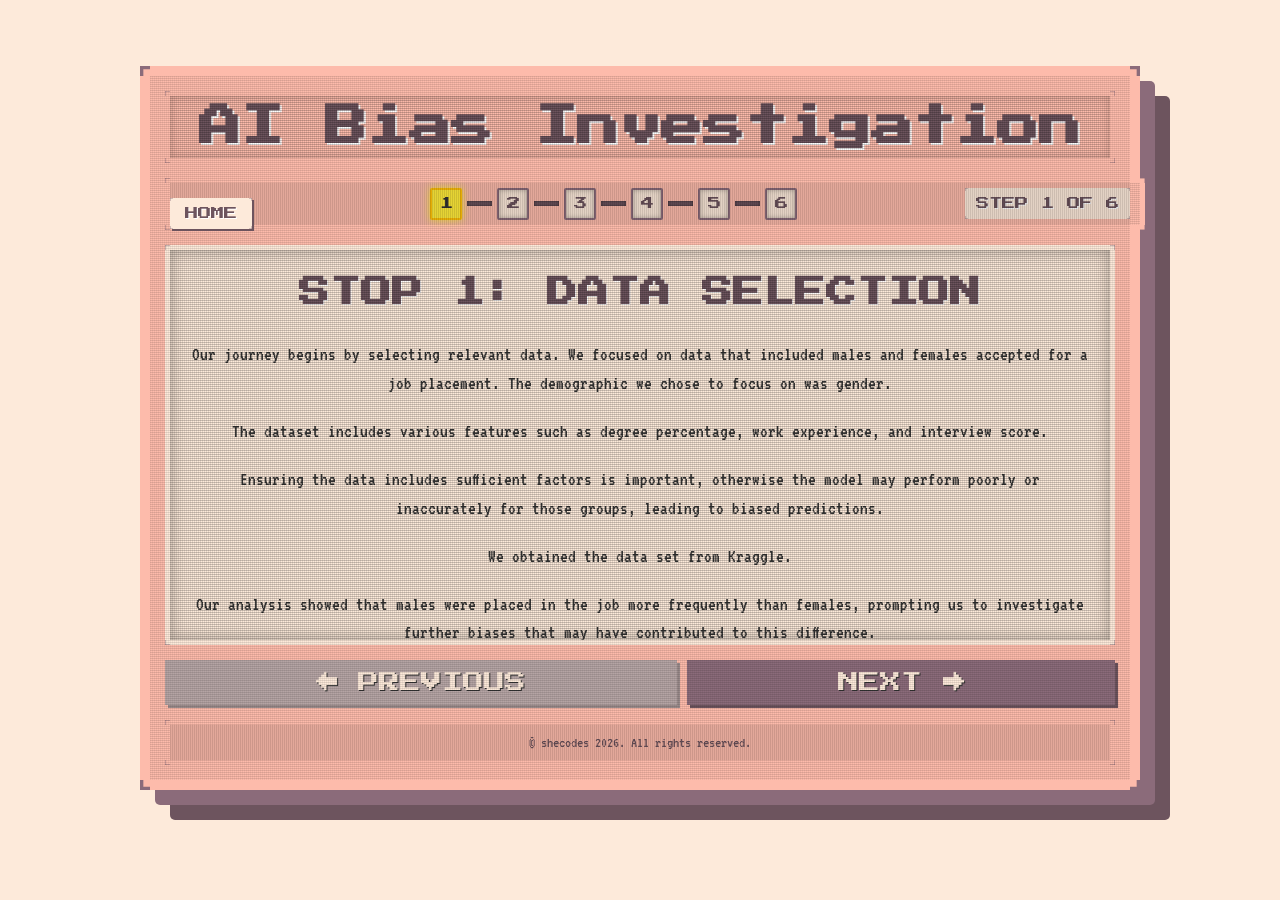
==== process.html @ 1e5889dd "Initial website upload" ====
<!DOCTYPE html>
<html lang="en">
<head>
    <meta charset="UTF-8">
    <meta name="viewport" content="width=device-width, initial-scale=1.0">
    <title>AI Bias Project - Process</title>
    <link rel="stylesheet" href="style.css">
    <link href="https://fonts.googleapis.com/css2?family=Press+Start+2P&family=VT323&display=swap" rel="stylesheet">
</head>
<body>
    <div class="console-wrapper">
        <header class="scanlines">
            <h1>AI Bias Investigation</h1>
        </header>
        <nav class="scanlines process-nav">
            <a href="index.html" class="home-button">HOME</a>
            <div class="road-map">
                <div class="waypoint" data-stop="0">1</div>
                <div class="road-segment"></div>
                <div class="waypoint" data-stop="1">2</div>
                <div class="road-segment"></div>
                <div class="waypoint" data-stop="2">3</div>
                <div class="road-segment"></div>
                <div class="waypoint" data-stop="3">4</div>
                <div class="road-segment"></div>
                <div class="waypoint" data-stop="4">5</div>
                <div class="road-segment"></div>
                <div class="waypoint" data-stop="5">6</div>
            </div>
            <div class="progress-indicator">STEP 1 OF 6</div>
        </nav>
        <main>
            <section id="step0" class="game-screen scanlines">
                <h2>STOP 1: DATA SELECTION</h2>
                <p>Our journey begins by selecting relevant data. We focused on data that included males and females accepted for a job placement. The demographic we chose to focus on was gender.</p>
                <p>The dataset includes various features such as degree percentage, work experience, and interview score.</p>
                <p>Ensuring the data includes sufficient factors is important, otherwise the model may perform poorly or inaccurately for those groups, leading to biased predictions.</p>
                <p>We obtained the data set from Kraggle.</p>
                <p>Our analysis showed that males were placed in the job more frequently than females, prompting us to investigate further biases that may have contributed to this difference.</p>
                <p>Ultimately, this stage highlights how biases can affect the data to create a correlation. Recognizing these inherent biases is the first step towards mitigating them.</p>
                <div style="text-align: center;">
                    <img src="https://image2url.com/r2/default/images/1773180535700-cd772d40-cbbe-4606-915e-4ae33fb19a35.png" alt="Job Placement Disparity Diagram" style="max-width: 100%; height: auto; border: 2px solid #8b6b7a;"/>
                    <p class="caption">Job Placement Disparity</p>
                </div>
            </section>
            <section id="step1" class="game-screen scanlines hidden">
                <h2>STOP 2: INITIAL EXPLORATION</h2>
                <p>Our first analytical step involved plotting simple correlations, specifically looking at `gender` versus `job placement status`. The bar chart, when looking at the ratios, showed a correlation between gender and acceptance.</p>
                <p>We also examined another factor: number of candidates with work experience for each gender, which showed a correlation to the status of their acceptance. The data originally had work experience as 'No' or 'Yes', so we had to change this format into binary values '0' and '1' respectively.</p>
                <p>This phase taught us a critical lesson: simple correlations can be misleading when investigating complex phenomena. Despite the original data showing a correlation between gender and acceptance, more biases are found when investigating.</p>
                <div style="text-align: center;">
                    <img src="https://image2url.com/r2/default/images/1773180627129-3b154ddf-947d-4116-8d60-c02d941f8175.png" alt="Correlations Found Diagram" style="max-width: 100%; height: auto; border: 2px solid #8b6b7a;"/>
                    <p class="caption">Correlations Found</p>
                </div>
            </section>
            <section id="step2" class="game-screen scanlines hidden">
                <h2>STOP 3: BIAS vs. CORRELATION</h2>
                <p>A crucial realization in our journey was that correlation does not equal bias. While data might show correlations between demographic features and outcomes, true AI bias involves systemic unfairness or disparate impact, not just statistical relationships.</p>
                <div class="definition-box">
                    <h3>What is Bias?</h3>
                    <p><strong>Bias in AI</strong> refers to systemic and repeatable errors in a computer system's output that create unfair outcomes, such as favoring one arbitrary group of users over others.</p>
                    <p><strong>Disparate Impact</strong> occurs when a neutral policy or practice, such as an AI model's decision, has a disproportionately adverse impact on a protected group.</p>
                </div>
                <p>AI systems can inadvertently perpetuate or even amplify societal biases present in their training data. This happens when models learn from historical data that reflects existing inequalities, leading to reproduce those same inequalities in their predictions.</p>
                <p>The ethical implications of unchecked AI bias are profound. Biased models can lead to discriminatory practices in areas like hiring, lending, or even criminal justice, causing significant harm to individuals and society. Therefore, identifying and mitigating bias is a moral imperative.</p>
                <p>The objective of this project is to highlight such issues, demonstrating that AI is not inherently neutral but is a product of its data and design. Understanding the difference between correlation and true bias is foundational to building responsible AI.</p>
            </section>
            <section id="step3" class="game-screen scanlines hidden">
                <h2>STOP 4: MODELING - LOGISTIC REGRESSION</h2>
                <p>To quantify potential biases, we built a Logistic Regression model tasked with presenting statistics that would prove a bias or not. When we plugged in the data for gender against acceptance, our first investigated correlation, the Logistic Regression model's predictions did show a disparate impact against females (DIR of 0.6532), suggesting that the model learned patterns.</p>
                <p>A positive coefficient for 'Gender (Male)' suggests males are slightly more likely to be accepted into the job, *all else being equal*, which could indicate a subtle bias. This result immediately raised a red flag, prompting us to investigate whether this was a genuine predictive factor or a sign of algorithmic unfairness.</p>
                <p>The interpretation of this coefficient is crucial: it doesn't necessarily mean males are accepted more, but that the model *learned* to assign a higher probability of acceptance of males based on the training data. This points towards a potential amplification of existing data imbalances.</p>
                <p>This finding suggested a subtle, yet measurable, bias introduced or amplified by the Logistic Regression model. Even seemingly small coefficients can have a cumulative impact on predictions, leading to disparate outcomes across demographic groups.</p>
                <p>Concerns about the model's fairness and predictive validity across groups were solidified. The direct influence of gender, as revealed by the coefficient, underscored the importance of rigorous bias detection and mitigation strategies in model development.</p>
                <div style="text-align: center;">
                    <img src="https://image2url.com/r2/default/images/1773180652697-af5aa318-c8fd-4cce-ae8b-a00ae943bccc.png" alt="Bias Detected Diagram" style="max-width: 100%; height: auto; border: 2px solid #8b6b7a;"/>
                    <p class="caption">Bias Detected</p>
                </div>
            </section>
            <section id="step4" class="game-screen scanlines hidden">
                <h2>STOP 5: MODELING - RANDOM FOREST</h2>
                <p>Following the Logistic Regression, we trained a more complex Random Forest model. Random Forests are ensemble learning methods capable of capturing non-linear relationships and interactions between features, potentially offering different insights into bias.</p>
                <p>Feature importance analysis for the Random Forest model revealed no significant correlation, despite the Logistic Regression model suggesting otherwise.</p>
                <p>Crucially, this difference may arise because Random Forest models capture complex interactions between variables, whereas Logistic Regression evaluates more direct linear relationships between predictors and the outcome.</p>
                <p>This scenario demonstrated how decision trees, the building blocks of a Random Forest, tend to ignore subtle demographic cues within the data. These cues, when consistently present, can lead the model to create branches and decision paths that differentiate outcomes based on gender. Here, it did not do that.</p>
                <p>The challenge of building truly fair and unbiased complex models was underscored. Even with algorithms designed for high accuracy, vigilance is required to ensure that accuracy isn't achieved at the expense of fairness, especially concerning sensitive attributes like gender.</p>
                <div class="visualization-placeholder">
                    <pre class="pixel-art">
  (Node)
  /    \
 (Gender?) (Other Features)
  /  \\
(Pass) (Fail)
                    </pre>
                    <p class="caption">Simplified Decision Tree Node</p>
                </div>
            </section>
            <section id="step5" class="game-screen scanlines hidden">
                <h2>STOP 6: THE VERDICT</h2>
                <h3>AI BIAS DETECTED!</h3>
                <div class="final-comparison">
                    <h3>Summary of Findings:</h3>
                    <ul>
                        <li>Disparate Impact Ratio (DIR) for passing: Original Data: 0.8779, Logistic Regression Prediction: 0.6532, Random Forest Prediction: 0.8542.</li>
                        <li>The Logistic Regression model significantly *amplified* the disparity in pass rates between genders, indicating a severe bias.</li>
                        <li>Random Forest, while better than Logistic Regression, still showed gender as a key determinant.</li>
                        <li>This suggests a combination of <strong>representational bias</strong> in the training data and <strong>model amplification</strong> of that bias.</li>
                    </ul>
                    <p class="note"><strong>Conclusion:</strong> Our AI model, when left unchecked, exhibited bias against certain gender groups in predicting academic success.</p>
                </div>
            </section>
        </main>
        <div class="nav-controls scanlines">
            <button id="prev-step" class="pixel-button arrow-button">← PREVIOUS</button>
            <button id="next-step" class="pixel-button arrow-button">NEXT →</button>
        </div>
        <footer class="scanlines">
            <p>&copy; shecodes 2026. All rights reserved.</p>
</footer>
    </div>
    <script src="process.js"></script>
</body>
</html>
---- style.css ----
/* Global Styles */
body {
    margin: 0;
    display: flex;
    justify-content: center;
    align-items: center;
    min-height: 80vh; /* Reduced vertical height */
    background-color: #fdeada; /* Pale pink background */
    font-family: 'VT323', monospace; /* Default pixelated font */
    color: #333;
    font-size: 1.2em;
    overflow: hidden; /* Hide scrollbars to maintain clean retro look */
}

/* Retro Console Wrapper */
.console-wrapper {
    position: relative;
    width: 95%; /* Increased width */
    max-width: 1200px; /* Increased max-width for horizontal space */
    background-color: #fdbbab; /* Darker pink for console body */
    border: 10px solid #8b6b7a; /* Darker pixel border */
    border-image: url('data:image/svg+xml;utf8,<svg xmlns="http://www.w3.org/2000/svg" width="24" height="24" viewBox="0 0 24 24" fill="none" stroke="%238b6b7a"><path d="M0 0h24v24H0z" stroke-width="2" vector-effect="non-scaling-stroke" fill="transparent" /><path d="M2 2h20v20H2z" stroke-width="4" vector-effect="non-scaling-stroke" fill="transparent" /></svg>') 12 repeat;
    box-shadow: 15px 15px 0px 0px #8b6b7a, /* Shadow for depth */
                30px 30px 0px 0px #6d545e;
    padding: 10px; /* Reduced padding */
    box-sizing: border-box;
    display: flex;
    flex-direction: column;
    gap: 10px; /* Reduced gap */
    border-radius: 5px; /* Subtle roundness */
}

/* Scanline Effect */
.scanlines::before {
    content: '';
    position: absolute;
    top: 0;
    left: 0;
    width: 100%;
    height: 100%;
    background: linear-gradient(rgba(0, 0, 0, 0.1) 50%, transparent 50%),
                linear-gradient(90deg, rgba(0, 0, 0, 0.05) 50%, transparent 50%);
    background-size: 100% 2px, 2px 100%;
    pointer-events: none;
    z-index: 100; /* Ensure scanlines are on top */
}

/* Header */
header {
    position: relative;
    background-color: #fdbbab; /* Darker pink */
    padding: 10px 15px; /* Reduced padding */
    text-align: center;
    border: 5px solid #8b6b7a;
    border-image: url('data:image/svg+xml;utf8,<svg xmlns="http://www.w3.org/2000/svg" width="12" height="12" viewBox="0 0 12 12" fill="none" stroke="%238b6b7a"><path d="M0 0h12v12H0z" stroke-width="1" vector-effect="non-scaling-stroke" fill="transparent" /></svg>') 6 repeat;
    box-shadow: inset 0px 0px 10px rgba(0,0,0,0.2);
}

header h1 {
    font-family: 'Press Start 2P', cursive; /* Header pixelated font */
    color: #6d545e;
    margin: 0;
    text-shadow: 2px 2px 0 #fff;
    font-size: 2.2em; /* Slightly smaller font */
}

/* Navigation */
nav {
    position: relative;
    background-color: #fdbbab;
    padding: 8px 15px; /* Reduced padding */
    text-align: center;
    display: flex;
    justify-content: center;
    gap: 15px; /* Reduced gap */
    border: 5px solid #8b6b7a;
    border-image: url('data:image/svg+xml;utf8,<svg xmlns="http://www.w3.org/2000/svg" width="12" height="12" viewBox="0 0 12 12" fill="none" stroke="%238b6b7a"><path d="M0 0h12v12H0z" stroke-width="1" vector-effect="non-scaling-stroke" fill="transparent" /></svg>') 6 repeat;
}

.nav-button {
    font-family: 'Press Start 2P', cursive;
    color: #6d545e;
    text-decoration: none;
    padding: 6px 12px; /* Reduced padding */
    background-color: #fdeada;
    border: 3px solid #8b6b7a;
    border-image: url('data:image/svg+xml;utf8,<svg xmlns="http://www.w3.org/2000/svg" width="8" height="8" viewBox="0 0 8 8" fill="none" stroke="%238b6b7a"><path d="M0 0h8v8H0z" stroke-width="1" vector-effect="non-scaling-stroke" fill="transparent" /></svg>') 4 repeat;
    transition: all 0.1s ease-in-out;
    text-shadow: 1px 1px 0 #fff;
    font-size: 0.9em; /* Slightly smaller font */
    cursor: pointer;
}

.nav-button:hover, .nav-button.active {
    background-color: #8b6b7a;
    color: #fdeada;
    text-shadow: 1px 1px 0 #333;
    transform: translateY(-2px);
    box-shadow: 2px 2px 0 #333;
}

/* Main Content Sections */
main {
    flex-grow: 1;
    position: relative;
}

.game-screen {
    position: relative;
    background-color: #fdeada;
    padding: 20px; /* Reduced padding */
    border: 5px solid #8b6b7a;
    border-image: url('data:image/svg+xml;utf8,<svg xmlns="http://www.w3.org/2000/svg" width="12" height="12" viewBox="0 0 12 12" fill="none" stroke="%238b6b7a"><path d="M0 0h12v12H0z" stroke-width="1" vector-effect="non-scaling-stroke" fill="transparent" /></svg>') 6 repeat;
    box-shadow: inset 0px 0px 15px rgba(0,0,0,0.3);
    text-align: center;
    line-height: 1.5;
}

.game-screen h2 {
    font-family: 'Press Start 2P', cursive;
    color: #6d545e;
    font-size: 1.6em; /* Slightly smaller font */
    margin-top: 0;
    text-shadow: 1px 1px 0 #fff;
}

.game-screen p {
    color: #333;
    margin-bottom: 0.8em; /* Reduced margin */
}

.hidden {
    display: none;
}

/* Pixel Button */
.pixel-button {
    font-family: 'Press Start 2P', cursive;
    font-size: 1em; /* Slightly smaller font */
    color: #fdeada;
    background-color: #8b6b7a;
    border: none;
    padding: 10px 20px; /* Reduced padding */
    cursor: pointer;
    box-shadow: 3px 3px 0 #6d545e;
    transition: all 0.1s ease-in-out;
    text-shadow: 1px 1px 0 #333;
}

.pixel-button:hover {
    background-color: #6d545e;
    box-shadow: 1px 1px 0 #333;
    transform: translate(2px, 2px);
}

/* Footer */
footer {
    position: relative;
    background-color: #fdbbab;
    padding: 10px 15px; /* Reduced padding */
    text-align: center;
    font-size: 0.8em; /* Slightly smaller font */
    color: #6d545e;
    border: 5px solid #8b6b7a;
    border-image: url('data:image/svg+xml;utf8,<svg xmlns="http://www.w3.org/2000/svg" width="12" height="12" viewBox="0 0 12 12" fill="none" stroke="%238b6b7a"><path d="M0 0h12v12H0z" stroke-width="1" vector-effect="non-scaling-stroke" fill="transparent" /></svg>') 6 repeat;
}

footer p {
    margin: 0;
}

/* Responsive adjustments */
@media (max-width: 768px) {
    .console-wrapper {
        width: 95%;
        padding: 10px;
        gap: 10px;
        box-shadow: 10px 10px 0px 0px #8b6b7a,
                    20px 20px 0px 0px #6d545e;
    }

    header h1 {
        font-size: 1.8em;
    }

    nav {
        flex-direction: column;
        gap: 10px;
    }

    .nav-button {
        font-size: 0.9em;
        padding: 6px 10px;
    }

    .game-screen {
        padding: 20px;
    }

    .game-screen h2 {
        font-size: 1.5em;
    }

    .pixel-button {
        font-size: 0.9em;
        padding: 10px 20px;
    }
}

@media (max-width: 480px) {
    header h1 {
        font-size: 1.5em;
    }
    .console-wrapper {
        border: 5px solid #8b6b7a;
        box-shadow: 5px 5px 0px 0px #8b6b7a,
                    10px 10px 0px 0px #6d545e;
    }
    footer p {
        font-size: 0.8em;
    }
}

/* process.html specific styles */
.process-nav {
    flex-direction: row; /* Changed to row for horizontal layout */
    justify-content: space-around; /* Distribute items horizontally */
    gap: 10px; /* Adjusted gap */
    padding: 8px 0; /* Reduced padding */
}

.road-map {
    display: flex;
    justify-content: center;
    align-items: center;
    gap: 3px; /* Reduced space between road segments and waypoints */
    padding: 5px 0;
    background-color: #fdbbab;
    border: 3px solid #8b6b7a;
    border-image: url('data:image/svg+xml;utf8,<svg xmlns="http://www.w3.org/2000/svg" width="8" height="8" viewBox="0 0 8 8" fill="none" stroke="%238b6b7a"><path d="M0 0h8v8H0z" stroke-width="1" vector-effect="non-scaling-stroke" fill="transparent" /></svg>') 4 repeat;
}

.road-segment {
    width: 20px; /* Reduced width */
    height: 4px; /* Reduced height */
    background-color: #6d545e; /* Darker pixel road color */
    box-shadow: inset 0 0 2px rgba(0,0,0,0.5);
}

.waypoint {
    width: 25px; /* Adjusted size */
    height: 25px; /* Adjusted size */
    background-color: #fdeada; /* Dim waypoint color */
    border: 2px solid #8b6b7a;
    border-radius: 2px;
    display: flex;
    justify-content: center;
    align-items: center;
    font-family: 'Press Start 2P', cursive;
    color: #6d545e;
    font-size: 0.7em; /* Adjusted font size */
    cursor: pointer;
    box-shadow: inset 0 0 4px rgba(0,0,0,0.3);
    transition: all 0.2s ease-in-out;
}

.waypoint.active {
    background-color: #ffeb3b; /* Bright, active waypoint color */
    border-color: #ffc107;
    box-shadow: 0 0 6px #ffeb3b, inset 0 0 6px #ffeb3b;
    color: #333;
}

.progress-indicator {
    font-family: 'Press Start 2P', cursive;
    color: #6d545e;
    font-size: 0.9em; /* Adjusted font size */
    text-shadow: 1px 1px 0 #fff;
    padding: 4px 8px; /* Reduced padding */
    background-color: #fdeada;
    border: 3px solid #8b6b7a;
    border-image: url('data:image/svg+xml;utf8,<svg xmlns="http://www.w3.org/2000/svg" width="8" height="8" viewBox="0 0 8 8" fill="none" stroke="%238b6b7a"><path d="M0 0h8v8H0z" stroke-width="1" vector-effect="non-scaling-stroke" fill="transparent" /></svg>') 4 repeat;
}

.nav-controls {
    display: flex;
    justify-content: space-between;
    gap: 8px; /* Reduced gap */
}

.arrow-button {
    flex-grow: 1;
    font-size: 1.1em; /* Adjusted font size */
    padding: 12px 20px; /* Reduced padding */
}

.arrow-button:disabled {
    background-color: #b5a4a4;
    color: #fdeada;
    box-shadow: 3px 3px 0 #9b8b8b;
    cursor: not-allowed;
    transform: none;
}

.pixel-icon {
    font-size: 0.8em; /* Adjusted font size */
    margin-right: 4px; /* Reduced margin */
}

.pixel-art-container {
    background-color: #e0e0e0;
    padding: 8px;
    margin: 10px auto;
    border: 2px dashed #8b6b7a;
    max-width: fit-content;
}

.pixel-art {
    font-family: 'VT323', monospace;
    font-size: 1.1em; /* Adjusted font size */
    line-height: 1;
    color: #333;
    margin: 0;
    padding: 0;
    white-space: pre;
}

.caption {
    font-size: 0.8em; /* Adjusted font size */
    color: #6d545e;
    margin-top: 4px;
}

.definition-box, .data-table, .visualization-placeholder, .final-comparison {
    background-color: #fdbbab;
    border: 3px solid #8b6b7a;
    padding: 12px; /* Reduced padding */
    margin: 15px auto;
    max-width: 85%; /* Increased max-width */
    box-shadow: inset 0px 0px 8px rgba(0,0,0,0.2);
}

.definition-box p, .final-comparison p, .final-comparison li {
    text-align: left;
    margin-bottom: 0.4em; /* Reduced margin */
}

.definition-box strong {
    color: #6d545e;
}

.data-table table {
    width: 100%;
    border-collapse: collapse;
    margin-top: 8px;
}

.data-table th, .data-table td {
    border: 1px solid #8b6b7a;
    padding: 6px; /* Reduced padding */
    text-align: center;
    font-family: 'VT323', monospace;
    color: #333;
}

.data-table th {
    background-color: #fdeada;
    color: #6d545e;
    font-family: 'Press Start 2P', cursive;
}

.note {
    font-size: 0.8em; /* Adjusted font size */
    color: #a00;
    font-weight: bold;
    margin-top: 12px;
}

.final-comparison h3 {
    font-family: 'Press Start 2P', cursive;
    color: #6d545e;
    font-size: 1.1em; /* Adjusted font size */
    margin-top: 0;
    text-shadow: 1px 1px 0 #fff;
}

.final-comparison ul {
    list-style-type: none;
    padding: 0;
    text-align: left;
    max-width: 80%; /* Increased max-width */
    margin: 8px auto;
}

.final-comparison li::before {
    content: '▶ ';
    color: #6d545e;
    font-family: 'VT323', monospace;
}

/* Responsive adjustments for process.html */
@media (max-width: 768px) {
    .road-map {
        flex-wrap: wrap;
        gap: 2px;
    }
    .road-segment {
        width: 15px;
    }
    .waypoint {
        width: 20px;
        height: 20px;
        font-size: 0.6em;
    }
    .arrow-button {
        font-size: 0.9em;
        padding: 8px 12px;
    }
    .definition-box, .data-table, .visualization-placeholder, .final-comparison {
        max-width: 95%;
        padding: 8px;
    }
    .final-comparison ul {
        max-width: 95%;
    }
}

/* process.html specific styles */
.process-nav {
    flex-direction: column; /* Stack roadmap and progress vertically */
    gap: 15px;
}

.road-map {
    display: flex;
    justify-content: center;
    align-items: center;
    gap: 5px; /* Space between road segments and waypoints */
    padding: 10px 0;
    background-color: #fdbbab;
    border: 3px solid #8b6b7a;
    border-image: url('data:image/svg+xml;utf8,<svg xmlns="http://www.w3.org/2000/svg" width="8" height="8" viewBox="0 0 8 8" fill="none" stroke="%238b6b7a"><path d="M0 0h8v8H0z" stroke-width="1" vector-effect="non-scaling-stroke" fill="transparent" /></svg>') 4 repeat;
}

.road-segment {
    width: 30px;
    height: 6px;
    background-color: #6d545e; /* Darker pixel road color */
    box-shadow: inset 0 0 3px rgba(0,0,0,0.5);
}

.waypoint {
    width: 30px; /* Made slightly wider */
    height: 30px; /* Made slightly taller */
    background-color: #fdeada; /* Dim waypoint color */
    border: 2px solid #8b6b7a;
    border-radius: 2px; /* Changed from 50% to 2px for square/rectangular look */
    display: flex;
    justify-content: center;
    align-items: center;
    font-family: 'Press Start 2P', cursive;
    color: #6d545e;
    font-size: 0.8em;
    cursor: pointer;
    box-shadow: inset 0 0 5px rgba(0,0,0,0.3);
    transition: all 0.2s ease-in-out;
}

.waypoint.active {
    background-color: #ffeb3b; /* Bright, active waypoint color */
    border-color: #ffc107;
    box-shadow: 0 0 8px #ffeb3b, inset 0 0 8px #ffeb3b;
    color: #333;
}

.progress-indicator {
    font-family: 'Press Start 2P', cursive;
    color: #6d545e;
    font-size: 1em;
    text-shadow: 1px 1px 0 #fff;
    padding: 5px 10px;
    background-color: #fdeada;
    border: 3px solid #8b6b7a;
    border-image: url('data:image/svg+xml;utf8,<svg xmlns="http://www.w3.org/2000/svg" width="8" height="8" viewBox="0 0 8 8" fill="none" stroke="%238b6b7a"><path d="M0 0h8v8H0z" stroke-width="1" vector-effect="non-scaling-stroke" fill="transparent" /></svg>') 4 repeat;
}

.nav-controls {
    display: flex;
    justify-content: space-between;
    gap: 10px;
}

.arrow-button {
    flex-grow: 1; /* Make buttons fill space */
    font-size: 1.2em; /* Larger arrows */
    padding: 15px 25px;
}

.arrow-button:disabled {
    background-color: #b5a4a4; /* Greyed out for disabled */
    color: #fdeada;
    box-shadow: 3px 3px 0 #9b8b8b;
    cursor: not-allowed;
    transform: none;
}

.pixel-icon {
    font-size: 0.9em; /* Adjust size for icons */
    margin-right: 5px;
}

.pixel-art-container {
    background-color: #e0e0e0; /* Light background for pixel art */
    padding: 10px;
    margin: 15px auto;
    border: 2px dashed #8b6b7a;
    max-width: fit-content;
}

.pixel-art {
    font-family: 'VT323', monospace; /* Ensure pixel font for art */
    font-size: 1.2em;
    line-height: 1;
    color: #333;
    margin: 0;
    padding: 0;
    white-space: pre;
}

.caption {
    font-size: 0.9em;
    color: #6d545e;
    margin-top: 5px;
}

.definition-box, .data-table, .visualization-placeholder, .final-comparison {
    background-color: #fdbbab;
    border: 3px solid #8b6b7a;
    padding: 15px;
    margin: 20px auto;
    max-width: 80%;
    box-shadow: inset 0px 0px 8px rgba(0,0,0,0.2);
}

.definition-box p, .final-comparison p, .final-comparison li {
    text-align: left;
    margin-bottom: 0.5em;
}

.definition-box strong {
    color: #6d545e;
}

.data-table table {
    width: 100%;
    border-collapse: collapse;
    margin-top: 10px;
}

.data-table th, .data-table td {
    border: 1px solid #8b6b7a;
    padding: 8px;
    text-align: center;
    font-family: 'VT323', monospace;
    color: #333;
}

.data-table th {
    background-color: #fdeada;
    color: #6d545e;
    font-family: 'Press Start 2P', cursive;
}

.note {
    font-size: 0.9em;
    color: #a00;
    font-weight: bold;
    margin-top: 15px;
}

.final-comparison h3 {
    font-family: 'Press Start 2P', cursive;
    color: #6d545e;
    font-size: 1.2em;
    margin-top: 0;
    text-shadow: 1px 1px 0 #fff;
}

.final-comparison ul {
    list-style-type: none;
    padding: 0;
    text-align: left;
    max-width: 70%;
    margin: 10px auto;
}

.final-comparison li::before {
    content: '▶ ';
    color: #6d545e;
    font-family: 'VT323', monospace;
}

/* Responsive adjustments for process.html */
@media (max-width: 768px) {
    .road-map {
        flex-wrap: wrap;
        gap: 2px;
    }
    .road-segment {
        width: 20px;
    }
    .waypoint {
        width: 24px; /* Adjust size for small screens */
        height: 24px;
        font-size: 0.7em;
    }
    .arrow-button {
        font-size: 1em;
        padding: 10px 15px;
    }
    .definition-box, .data-table, .visualization-placeholder, .final-comparison {
        max-width: 95%;
        padding: 10px;
    }
    .final-comparison ul {
        max-width: 95%;
    }
}

/* process.html specific styles */
.process-nav {
    flex-direction: column; /* Stack roadmap and progress vertically */
    gap: 15px;
}

.road-map {
    display: flex;
    justify-content: center;
    align-items: center;
    gap: 5px; /* Space between road segments and waypoints */
    padding: 10px 0;
    background-color: #fdbbab;
    border: 3px solid #8b6b7a;
    border-image: url('data:image/svg+xml;utf8,<svg xmlns="http://www.w3.org/2000/svg" width="8" height="8" viewBox="0 0 8 8" fill="none" stroke="%238b6b7a"><path d="M0 0h8v8H0z" stroke-width="1" vector-effect="non-scaling-stroke" fill="transparent" /></svg>') 4 repeat;
}

.road-segment {
    width: 30px;
    height: 6px;
    background-color: #6d545e; /* Darker pixel road color */
    box-shadow: inset 0 0 3px rgba(0,0,0,0.5);
}

.waypoint {
    width: 30px; /* Made slightly wider */
    height: 30px; /* Made slightly taller */
    background-color: #fdeada; /* Dim waypoint color */
    border: 2px solid #8b6b7a;
    border-radius: 2px; /* Changed from 50% to 2px for square/rectangular look */
    display: flex;
    justify-content: center;
    align-items: center;
    font-family: 'Press Start 2P', cursive;
    color: #6d545e;
    font-size: 0.8em;
    cursor: pointer;
    box-shadow: inset 0 0 5px rgba(0,0,0,0.3);
    transition: all 0.2s ease-in-out;
}

.waypoint.active {
    background-color: #ffeb3b; /* Bright, active waypoint color */
    border-color: #ffc107;
    box-shadow: 0 0 8px #ffeb3b, inset 0 0 8px #ffeb3b;
    color: #333;
}

.progress-indicator {
    font-family: 'Press Start 2P', cursive;
    color: #6d545e;
    font-size: 1em;
    text-shadow: 1px 1px 0 #fff;
    padding: 5px 10px;
    background-color: #fdeada;
    border: 3px solid #8b6b7a;
    border-image: url('data:image/svg+xml;utf8,<svg xmlns="http://www.w3.org/2000/svg" width="8" height="8" viewBox="0 0 8 8" fill="none" stroke="%238b6b7a"><path d="M0 0h8v8H0z" stroke-width="1" vector-effect="non-scaling-stroke" fill="transparent" /></svg>') 4 repeat;
}

.nav-controls {
    display: flex;
    justify-content: space-between;
    gap: 10px;
}

.arrow-button {
    flex-grow: 1; /* Make buttons fill space */
    font-size: 1.2em; /* Larger arrows */
    padding: 15px 25px;
}

.arrow-button:disabled {
    background-color: #b5a4a4; /* Greyed out for disabled */
    color: #fdeada;
    box-shadow: 3px 3px 0 #9b8b8b;
    cursor: not-allowed;
    transform: none;
}

.pixel-icon {
    font-size: 0.9em; /* Adjust size for icons */
    margin-right: 5px;
}

.pixel-art-container {
    background-color: #e0e0e0; /* Light background for pixel art */
    padding: 10px;
    margin: 15px auto;
    border: 2px dashed #8b6b7a;
    max-width: fit-content;
}

.pixel-art {
    font-family: 'VT323', monospace; /* Ensure pixel font for art */
    font-size: 1.2em;
    line-height: 1;
    color: #333;
    margin: 0;
    padding: 0;
    white-space: pre;
}

.caption {
    font-size: 0.9em;
    color: #6d545e;
    margin-top: 5px;
}

.definition-box, .data-table, .visualization-placeholder, .final-comparison {
    background-color: #fdbbab;
    border: 3px solid #8b6b7a;
    padding: 15px;
    margin: 20px auto;
    max-width: 80%;
    box-shadow: inset 0px 0px 8px rgba(0,0,0,0.2);
}

.definition-box p, .final-comparison p, .final-comparison li {
    text-align: left;
    margin-bottom: 0.5em;
}

.definition-box strong {
    color: #6d545e;
}

.data-table table {
    width: 100%;
    border-collapse: collapse;
    margin-top: 10px;
}

.data-table th, .data-table td {
    border: 1px solid #8b6b7a;
    padding: 8px;
    text-align: center;
    font-family: 'VT323', monospace;
    color: #333;
}

.data-table th {
    background-color: #fdeada;
    color: #6d545e;
    font-family: 'Press Start 2P', cursive;
}

.note {
    font-size: 0.9em;
    color: #a00;
    font-weight: bold;
    margin-top: 15px;
}

.final-comparison h3 {
    font-family: 'Press Start 2P', cursive;
    color: #6d545e;
    font-size: 1.2em;
    margin-top: 0;
    text-shadow: 1px 1px 0 #fff;
}

.final-comparison ul {
    list-style-type: none;
    padding: 0;
    text-align: left;
    max-width: 70%;
    margin: 10px auto;
}

.final-comparison li::before {
    content: '▶ ';
    color: #6d545e;
    font-family: 'VT323', monospace;
}

/* New Home Button styles */
.home-button {
    position: absolute;
    top: 10px;
    right: 10px;
    font-family: 'Press Start 2P', cursive;
    font-size: 1em;
    color: #6d545e;
    background-color: #fdeada;
    border: 3px solid #8b6b7a;
    border-image: url('data:image/svg+xml;utf8,<svg xmlns="http://www.w3.org/2000/svg" width="8" height="8" viewBox="0 0 8 8" fill="none" stroke="%238b6b7a"><path d="M0 0h8v8H0z" stroke-width="1" vector-effect="non-scaling-stroke" fill="transparent" /></svg>') 4 repeat;
    padding: 8px 15px;
    text-decoration: none;
    cursor: pointer;
    box-shadow: 3px 3px 0 #6d545e;
    transition: all 0.1s ease-in-out;
    text-shadow: 1px 1px 0 #fff;
    z-index: 101; /* Ensure it's above scanlines and other elements */
}

.home-button:hover {
    background-color: #8b6b7a;
    color: #fdeada;
    text-shadow: 1px 1px 0 #333;
    transform: translateY(-2px);
    box-shadow: 2px 2px 0 #333;
}

/* Responsive adjustments for process.html */
@media (max-width: 768px) {
    .road-map {
        flex-wrap: wrap;
        gap: 2px;
    }
    .road-segment {
        width: 20px;
    }
    .waypoint {
        width: 24px; /* Adjust size for small screens */
        height: 24px;
        font-size: 0.7em;
    }
    .arrow-button {
        font-size: 1em;
        padding: 10px 15px;
    }
    .definition-box, .data-table, .visualization-placeholder, .final-comparison {
        max-width: 95%;
        padding: 10px;
    }
    .final-comparison ul {
        max-width: 95%;
    }

    .home-button {
        font-size: 0.9em; /* Match smaller nav-button font size for responsiveness */
        padding: 6px 12px; /* Match smaller nav-button padding for responsiveness */
        top: 5px;
        right: 5px;
        transform: none; /* Reset transform for smaller screens */
        box-shadow: 2px 2px 0 #333; /* Adjusted shadow for smaller screens */
    }

    .home-button:hover {
        transform: translateY(-1px); /* Slightly smaller hover effect for small screens */
        box-shadow: 1px 1px 0 #333;
    }
}

/* process.html specific styles */
.process-nav {
    flex-direction: column; /* Stack roadmap and progress vertically */
    gap: 15px;
}

.road-map {
    display: flex;
    justify-content: center;
    align-items: center;
    gap: 5px; /* Space between road segments and waypoints */
    padding: 10px 0;
    background-color: #fdbbab;
    border: 3px solid #8b6b7a;
    border-image: url('data:image/svg+xml;utf8,<svg xmlns="http://www.w3.org/2000/svg" width="8" height="8" viewBox="0 0 8 8" fill="none" stroke="%238b6b7a"><path d="M0 0h8v8H0z" stroke-width="1" vector-effect="non-scaling-stroke" fill="transparent" /></svg>') 4 repeat;
}

.road-segment {
    width: 30px;
    height: 6px;
    background-color: #6d545e; /* Darker pixel road color */
    box-shadow: inset 0 0 3px rgba(0,0,0,0.5);
}

.waypoint {
    width: 30px; /* Made slightly wider */
    height: 30px; /* Made slightly taller */
    background-color: #fdeada; /* Dim waypoint color */
    border: 2px solid #8b6b7a;
    border-radius: 2px; /* Changed from 50% to 2px for square/rectangular look */
    display: flex;
    justify-content: center;
    align-items: center;
    font-family: 'Press Start 2P', cursive;
    color: #6d545e;
    font-size: 0.8em;
    cursor: pointer;
    box-shadow: inset 0 0 5px rgba(0,0,0,0.3);
    transition: all 0.2s ease-in-out;
}

.waypoint.active {
    background-color: #ffeb3b; /* Bright, active waypoint color */
    border-color: #ffc107;
    box-shadow: 0 0 8px #ffeb3b, inset 0 0 8px #ffeb3b;
    color: #333;
}

.progress-indicator {
    font-family: 'Press Start 2P', cursive;
    color: #6d545e;
    font-size: 1em;
    text-shadow: 1px 1px 0 #fff;
    padding: 5px 10px;
    background-color: #fdeada;
    border: 3px solid #8b6b7a;
    border-image: url('data:image/svg+xml;utf8,<svg xmlns="http://www.w3.org/2000/svg" width="8" height="8" viewBox="0 0 8 8" fill="none" stroke="%238b6b7a"><path d="M0 0h8v8H0z" stroke-width="1" vector-effect="non-scaling-stroke" fill="transparent" /></svg>') 4 repeat;
}

.nav-controls {
    display: flex;
    justify-content: space-between;
    gap: 10px;
}

.arrow-button {
    flex-grow: 1; /* Make buttons fill space */
    font-size: 1.2em; /* Larger arrows */
    padding: 15px 25px;
}

.arrow-button:disabled {
    background-color: #b5a4a4; /* Greyed out for disabled */
    color: #fdeada;
    box-shadow: 3px 3px 0 #9b8b8b;
    cursor: not-allowed;
    transform: none;
}

.pixel-icon {
    font-size: 0.9em; /* Adjust size for icons */
    margin-right: 5px;
}

.pixel-art-container {
    background-color: #e0e0e0; /* Light background for pixel art */
    padding: 10px;
    margin: 15px auto;
    border: 2px dashed #8b6b7a;
    max-width: fit-content;
}

.pixel-art {
    font-family: 'VT323', monospace; /* Ensure pixel font for art */
    font-size: 1.2em;
    line-height: 1;
    color: #333;
    margin: 0;
    padding: 0;
    white-space: pre;
}

.caption {
    font-size: 0.9em;
    color: #6d545e;
    margin-top: 5px;
}

.definition-box, .data-table, .visualization-placeholder, .final-comparison {
    background-color: #fdbbab;
    border: 3px solid #8b6b7a;
    padding: 15px;
    margin: 20px auto;
    max-width: 80%;
    box-shadow: inset 0px 0px 8px rgba(0,0,0,0.2);
}

.definition-box p, .final-comparison p, .final-comparison li {
    text-align: left;
    margin-bottom: 0.5em;
}

.definition-box strong {
    color: #6d545e;
}

.data-table table {
    width: 100%;
    border-collapse: collapse;
    margin-top: 10px;
}

.data-table th, .data-table td {
    border: 1px solid #8b6b7a;
    padding: 8px;
    text-align: center;
    font-family: 'VT323', monospace;
    color: #333;
}

.data-table th {
    background-color: #fdeada;
    color: #6d545e;
    font-family: 'Press Start 2P', cursive;
}

.note {
    font-size: 0.9em;
    color: #a00;
    font-weight: bold;
    margin-top: 15px;
}

.final-comparison h3 {
    font-family: 'Press Start 2P', cursive;
    color: #6d545e;
    font-size: 1.2em;
    margin-top: 0;
    text-shadow: 1px 1px 0 #fff;
}

.final-comparison ul {
    list-style-type: none;
    padding: 0;
    text-align: left;
    max-width: 70%;
    margin: 10px auto;
}

.final-comparison li::before {
    content: '▶ ';
    color: #6d545e;
    font-family: 'VT323', monospace;
}

/* New Home Button styles */
.home-button {
    position: absolute;
    top: 10px;
    right: 10px;
    font-family: 'Press Start 2P', cursive;
    font-size: 1em;
    color: #6d545e;
    background-color: #fdeada;
    border: 3px solid #8b6b7a;
    border-image: url('data:image/svg+xml;utf8,<svg xmlns="http://www.w3.org/2000/svg" width="8" height="8" viewBox="0 0 8 8" fill="none" stroke="%238b6b7a"><path d="M0 0h8v8H0z" stroke-width="1" vector-effect="non-scaling-stroke" fill="transparent" /></svg>') 4 repeat;
    padding: 8px 15px;
    text-decoration: none;
    cursor: pointer;
    box-shadow: 3px 3px 0 #6d545e;
    transition: all 0.1s ease-in-out;
    text-shadow: 1px 1px 0 #fff;
    z-index: 101; /* Ensure it's above scanlines and other elements */
}

.home-button:hover {
    background-color: #8b6b7a;
    color: #fdeada;
    text-shadow: 1px 1px 0 #333;
    transform: translateY(-2px);
    box-shadow: 2px 2px 0 #333;
}

/* Responsive adjustments for process.html */
@media (max-width: 768px) {
    .road-map {
        flex-wrap: wrap;
        gap: 2px;
    }
    .road-segment {
        width: 20px;
    }
    .waypoint {
        width: 24px; /* Adjust size for small screens */
        height: 24px;
        font-size: 0.7em;
    }
    .arrow-button {
        font-size: 1em;
        padding: 10px 15px;
    }
    .definition-box, .data-table, .visualization-placeholder, .final-comparison {
        max-width: 95%;
        padding: 10px;
    }
    .final-comparison ul {
        max-width: 95%;
    }

    .home-button {
        font-size: 0.9em; /* Match smaller nav-button font size for responsiveness */
        padding: 6px 12px; /* Match smaller nav-button padding for responsiveness */
        top: 5px;
        right: 5px;
        transform: none; /* Reset transform for smaller screens */
        box-shadow: 2px 2px 0 #333; /* Adjusted shadow for smaller screens */
    }

    .home-button:hover {
        transform: translateY(-1px); /* Slightly smaller hover effect for small screens */
        box-shadow: 1px 1px 0 #333;
    }
}

/* process.html specific styles */
.process-nav {
    flex-direction: column; /* Stack roadmap and progress vertically */
    gap: 15px;
}

.road-map {
    display: flex;
    justify-content: center;
    align-items: center;
    gap: 5px; /* Space between road segments and waypoints */
    padding: 10px 0;
    background-color: #fdbbab;
    border: 3px solid #8b6b7a;
    border-image: url('data:image/svg+xml;utf8,<svg xmlns="http://www.w3.org/2000/svg" width="8" height="8" viewBox="0 0 8 8" fill="none" stroke="%238b6b7a"><path d="M0 0h8v8H0z" stroke-width="1" vector-effect="non-scaling-stroke" fill="transparent" /></svg>') 4 repeat;
}

.road-segment {
    width: 30px;
    height: 6px;
    background-color: #6d545e; /* Darker pixel road color */
    box-shadow: inset 0 0 3px rgba(0,0,0,0.5);
}

.waypoint {
    width: 30px; /* Made slightly wider */
    height: 30px; /* Made slightly taller */
    background-color: #fdeada; /* Dim waypoint color */
    border: 2px solid #8b6b7a;
    border-radius: 2px; /* Changed from 50% to 2px for square/rectangular look */
    display: flex;
    justify-content: center;
    align-items: center;
    font-family: 'Press Start 2P', cursive;
    color: #6d545e;
    font-size: 0.8em;
    cursor: pointer;
    box-shadow: inset 0 0 5px rgba(0,0,0,0.3);
    transition: all 0.2s ease-in-out;
}

.waypoint.active {
    background-color: #ffeb3b; /* Bright, active waypoint color */
    border-color: #ffc107;
    box-shadow: 0 0 8px #ffeb3b, inset 0 0 8px #ffeb3b;
    color: #333;
}

.progress-indicator {
    font-family: 'Press Start 2P', cursive;
    color: #6d545e;
    font-size: 1em;
    text-shadow: 1px 1px 0 #fff;
    padding: 5px 10px;
    background-color: #fdeada;
    border: 3px solid #8b6b7a;
    border-image: url('data:image/svg+xml;utf8,<svg xmlns="http://www.w3.org/2000/svg" width="8" height="8" viewBox="0 0 8 8" fill="none" stroke="%238b6b7a"><path d="M0 0h8v8H0z" stroke-width="1" vector-effect="non-scaling-stroke" fill="transparent" /></svg>') 4 repeat;
}

.nav-controls {
    display: flex;
    justify-content: space-between;
    gap: 10px;
}

.arrow-button {
    flex-grow: 1; /* Make buttons fill space */
    font-size: 1.2em; /* Larger arrows */
    padding: 15px 25px;
}

.arrow-button:disabled {
    background-color: #b5a4a4; /* Greyed out for disabled */
    color: #fdeada;
    box-shadow: 3px 3px 0 #9b8b8b;
    cursor: not-allowed;
    transform: none;
}

.pixel-icon {
    font-size: 0.9em; /* Adjust size for icons */
    margin-right: 5px;
}

.pixel-art-container {
    background-color: #e0e0e0; /* Light background for pixel art */
    padding: 10px;
    margin: 15px auto;
    border: 2px dashed #8b6b7a;
    max-width: fit-content;
}

.pixel-art {
    font-family: 'VT323', monospace; /* Ensure pixel font for art */
    font-size: 1.2em;
    line-height: 1;
    color: #333;
    margin: 0;
    padding: 0;
    white-space: pre;
}

.caption {
    font-size: 0.9em;
    color: #6d545e;
    margin-top: 5px;
}

.definition-box, .data-table, .visualization-placeholder, .final-comparison {
    background-color: #fdbbab;
    border: 3px solid #8b6b7a;
    padding: 15px;
    margin: 20px auto;
    max-width: 80%;
    box-shadow: inset 0px 0px 8px rgba(0,0,0,0.2);
}

.definition-box p, .final-comparison p, .final-comparison li {
    text-align: left;
    margin-bottom: 0.5em;
}

.definition-box strong {
    color: #6d545e;
}

.data-table table {
    width: 100%;
    border-collapse: collapse;
    margin-top: 10px;
}

.data-table th, .data-table td {
    border: 1px solid #8b6b7a;
    padding: 8px;
    text-align: center;
    font-family: 'VT323', monospace;
    color: #333;
}

.data-table th {
    background-color: #fdeada;
    color: #6d545e;
    font-family: 'Press Start 2P', cursive;
}

.note {
    font-size: 0.9em;
    color: #a00;
    font-weight: bold;
    margin-top: 15px;
}

.final-comparison h3 {
    font-family: 'Press Start 2P', cursive;
    color: #6d545e;
    font-size: 1.2em;
    margin-top: 0;
    text-shadow: 1px 1px 0 #fff;
}

.final-comparison ul {
    list-style-type: none;
    padding: 0;
    text-align: left;
    max-width: 70%;
    margin: 10px auto;
}

.final-comparison li::before {
    content: '▶ ';
    color: #6d545e;
    font-family: 'VT323', monospace;
}

/* New Home Button styles */
.home-button {
    position: absolute;
    top: 10px;
    right: 10px;
    font-family: 'Press Start 2P', cursive;
    font-size: 1em;
    color: #6d545e;
    background-color: #fdeada;
    border: 3px solid #8b6b7a;
    border-image: url('data:image/svg+xml;utf8,<svg xmlns="http://www.w3.org/2000/svg" width="8" height="8" viewBox="0 0 8 8" fill="none" stroke="%238b6b7a"><path d="M0 0h8v8H0z" stroke-width="1" vector-effect="non-scaling-stroke" fill="transparent" /></svg>') 4 repeat;
    padding: 8px 15px;
    text-decoration: none;
    cursor: pointer;
    box-shadow: 3px 3px 0 #6d545e;
    transition: all 0.1s ease-in-out;
    text-shadow: 1px 1px 0 #fff;
    z-index: 101; /* Ensure it's above scanlines and other elements */
}

.home-button:hover {
    background-color: #8b6b7a;
    color: #fdeada;
    text-shadow: 1px 1px 0 #333;
    transform: translateY(-2px);
    box-shadow: 2px 2px 0 #333;
}

/* Responsive adjustments for process.html */
@media (max-width: 768px) {
    .road-map {
        flex-wrap: wrap;
        gap: 2px;
    }
    .road-segment {
        width: 20px;
    }
    .waypoint {
        width: 24px; /* Adjust size for small screens */
        height: 24px;
        font-size: 0.7em;
    }
    .arrow-button {
        font-size: 1em;
        padding: 10px 15px;
    }
    .definition-box, .data-table, .visualization-placeholder, .final-comparison {
        max-width: 95%;
        padding: 10px;
    }
    .final-comparison ul {
        max-width: 95%;
    }

    .home-button {
        font-size: 0.9em; /* Match smaller nav-button font size for responsiveness */
        padding: 6px 12px; /* Match smaller nav-button padding for responsiveness */
        top: 5px;
        right: 5px;
        transform: none; /* Reset transform for smaller screens */
        box-shadow: 2px 2px 0 #333; /* Adjusted shadow for smaller screens */
    }

    .home-button:hover {
        transform: translateY(-1px); /* Slightly smaller hover effect for small screens */
        box-shadow: 1px 1px 0 #333;
    }
}

/* process.html specific styles */
.process-nav {
    display: flex; /* Ensure flex container for alignment */
    flex-direction: row; /* Keep it a row to align home with roadmap */
    justify-content: space-between; /* Space out items */
    align-items: center; /* Vertically align items */
    gap: 10px;
    padding: 8px 15px; /* Added horizontal padding */
}

.road-map {
    display: flex;
    justify-content: center;
    align-items: center;
    gap: 5px; /* Space between road segments and waypoints */
    padding: 0; /* Remove padding here, handled by process-nav */
    background-color: transparent; /* Make roadmap background transparent, handled by process-nav */
    border: none; /* Remove border, handled by process-nav */
    border-image: none;
}

.road-segment {
    width: 25px; /* Slightly smaller width */
    height: 5px; /* Slightly smaller height */
    background-color: #6d545e; /* Darker pixel road color */
    box-shadow: inset 0 0 3px rgba(0,0,0,0.5);
}

.waypoint {
    width: 28px; /* Adjusted size */
    height: 28px; /* Adjusted size */
    background-color: #fdeada; /* Dim waypoint color */
    border: 2px solid #8b6b7a;
    border-radius: 2px; /* Changed from 50% to 2px for square/rectangular look */
    display: flex;
    justify-content: center;
    align-items: center;
    font-family: 'Press Start 2P', cursive;
    color: #6d545e;
    font-size: 0.7em; /* Adjusted font size */
    cursor: pointer;
    box-shadow: inset 0 0 5px rgba(0,0,0,0.3);
    transition: all 0.2s ease-in-out;
}

.waypoint.active {
    background-color: #ffeb3b; /* Bright, active waypoint color */
    border-color: #ffc107;
    box-shadow: 0 0 8px #ffeb3b, inset 0 0 8px #ffeb3b;
    color: #333;
}

.progress-indicator {
    font-family: 'Press Start 2P', cursive;
    color: #6d545e;
    font-size: 0.9em; /* Slightly smaller font */
    text-shadow: 1px 1px 0 #fff;
    padding: 4px 8px; /* Reduced padding */
    background-color: #fdeada;
    border: 3px solid #8b6b7a;
    border-image: url('data:image/svg+xml;utf8,<svg xmlns="http://www.w3.org/2000/svg" width="8" height="8" viewBox="0 0 8 8" fill="none" stroke="%238b6b7a"><path d="M0 0h8v8H0z" stroke-width="1" vector-effect="non-scaling-stroke" fill="transparent" /></svg>') 4 repeat;
}

.nav-controls {
    display: flex;
    justify-content: space-between;
    gap: 10px;
}

.arrow-button {
    flex-grow: 1; /* Make buttons fill space */
    font-size: 1.1em; /* Smaller arrows */
    padding: 12px 20px;
}

.arrow-button:disabled {
    background-color: #b5a4a4; /* Greyed out for disabled */
    color: #fdeada;
    box-shadow: 3px 3px 0 #9b8b8b;
    cursor: not-allowed;
    transform: none;
}

.pixel-icon {
    font-size: 0.9em; /* Adjust size for icons */
    margin-right: 5px;
}

.pixel-art-container {
    background-color: #e0e0e0; /* Light background for pixel art */
    padding: 10px;
    margin: 15px auto;
    border: 2px dashed #8b6b7a;
    max-width: fit-content;
}

.pixel-art {
    font-family: 'VT323', monospace; /* Ensure pixel font for art */
    font-size: 1.1em; /* Adjusted font size */
    line-height: 1;
    color: #333;
    margin: 0;
    padding: 0;
    white-space: pre;
}

.caption {
    font-size: 0.85em; /* Adjusted font size */
    color: #6d545e;
    margin-top: 5px;
}

.definition-box, .data-table, .visualization-placeholder, .final-comparison {
    background-color: #fdbbab;
    border: 3px solid #8b6b7a;
    padding: 12px; /* Reduced padding */
    margin: 15px auto; /* Reduced margin */
    max-width: 90%; /* Increased max-width for more content space */
    box-shadow: inset 0px 0px 8px rgba(0,0,0,0.2);
}

.definition-box p, .final-comparison p, .final-comparison li {
    text-align: left;
    margin-bottom: 0.4em; /* Reduced margin */
}

.definition-box strong {
    color: #6d545e;
}

.data-table table {
    width: 100%;
    border-collapse: collapse;
    margin-top: 8px;
}

.data-table th, .data-table td {
    border: 1px solid #8b6b7a;
    padding: 6px; /* Reduced padding */
    text-align: center;
    font-family: 'VT323', monospace;
    color: #333;
}

.data-table th {
    background-color: #fdeada;
    color: #6d545e;
    font-family: 'Press Start 2P', cursive;
}

.note {
    font-size: 0.8em; /* Adjusted font size */
    color: #a00;
    font-weight: bold;
    margin-top: 12px;
}

.final-comparison h3 {
    font-family: 'Press Start 2P', cursive;
    color: #6d545e;
    font-size: 1.1em;
    margin-top: 0;
    text-shadow: 1px 1px 0 #fff;
}

.final-comparison ul {
    list-style-type: none;
    padding: 0;
    text-align: left;
    max-width: 80%;
    margin: 8px auto;
}

.final-comparison li::before {
    content: '▶ ';
    color: #6d545e;
    font-family: 'VT323', monospace;
}

/* New Home Button styles */
.home-button {
    position: relative; /* Changed from absolute */
    font-family: 'Press Start 2P', cursive;
    font-size: 0.8em; /* Smaller font size */
    color: #6d545e;
    background-color: #fdeada;
    border: 3px solid #8b6b7a;
    border-image: url('data:image/svg+xml;utf8,<svg xmlns="http://www.w3.org/2000/svg" width="8" height="8" viewBox="0 0 8 8" fill="none" stroke="%238b6b7a"><path d="M0 0h8v8H0z" stroke-width="1" vector-effect="non-scaling-stroke" fill="transparent" /></svg>') 4 repeat;
    padding: 6px 12px; /* Smaller padding */
    text-decoration: none;
    cursor: pointer;
    box-shadow: 2px 2px 0 #6d545e; /* Smaller shadow */
    transition: all 0.1s ease-in-out;
    text-shadow: 1px 1px 0 #fff;
    z-index: 101;
}

.home-button:hover {
    background-color: #8b6b7a;
    color: #fdeada;
    text-shadow: 1px 1px 0 #333;
    transform: translateY(-1px); /* Smaller hover effect */
    box-shadow: 1px 1px 0 #333;
}

/* General Layout Adjustments */
body {
    min-height: 95vh; /* Increased min-height to prevent cut-off */
}

.console-wrapper {
    max-width: 1000px; /* Adjusted max-width for better fit */
    padding: 15px; /* Slightly increased padding */
    gap: 15px; /* Slightly increased gap */
}

.game-screen {
    max-height: 350px; /* Fixed height for scrollable content */
    overflow-y: auto; /* Enable vertical scrolling */
    padding: 20px; /* Maintained padding */
}

/* Responsive adjustments */
@media (max-width: 768px) {
    .console-wrapper {
        width: 98%;
        padding: 8px;
        gap: 8px;
        box-shadow: 8px 8px 0px 0px #8b6b7a,
                    16px 16px 0px 0px #6d545e;
    }

    header h1 {
        font-size: 1.6em;
    }

    .process-nav {
        flex-direction: column; /* Stack for smaller screens */
        align-items: center;
        gap: 8px;
        padding: 5px 10px;
    }

    .home-button {
        font-size: 0.7em;
        padding: 5px 10px;
        box-shadow: 1px 1px 0 #333;
    }

    .road-map {
        flex-wrap: wrap;
        gap: 3px;
    }
    .road-segment {
        width: 15px;
        height: 3px;
    }
    .waypoint {
        width: 20px;
        height: 20px;
        font-size: 0.6em;
    }
    .arrow-button {
        font-size: 0.9em;
        padding: 8px 12px;
    }
    .game-screen {
        max-height: 250px; /* Adjust max-height for smaller screens */
        padding: 15px;
    }
    .definition-box, .data-table, .visualization-placeholder, .final-comparison {
        max-width: 95%;
        padding: 8px;
    }
    .final-comparison ul {
        max-width: 95%;
    }
}

@media (max-width: 480px) {
    header h1 {
        font-size: 1.3em;
    }
    .console-wrapper {
        border: 4px solid #8b6b7a;
        box-shadow: 4px 4px 0px 0px #8b6b7a,
                    8px 8px 0px 0px #6d545e;
    }
    footer p {
        font-size: 0.7em;
    }
    .home-button {
        font-size: 0.6em;
        padding: 4px 8px;
    }
    .game-screen {
        max-height: 200px; /* Further adjust max-height for very small screens */
    }
}

/* process.html specific styles */
.process-nav {
    display: flex; /* Ensure flex container for alignment */
    flex-direction: row; /* Keep it a row to align home with roadmap */
    justify-content: space-between; /* Space out items */
    align-items: center; /* Vertically align items */
    gap: 10px;
    padding: 8px 15px; /* Added horizontal padding */
}

.road-map {
    display: flex;
    justify-content: center;
    align-items: center;
    gap: 5px; /* Space between road segments and waypoints */
    padding: 0; /* Remove padding here, handled by process-nav */
    background-color: transparent; /* Make roadmap background transparent, handled by process-nav */
    border: none; /* Remove border, handled by process-nav */
    border-image: none;
}

.road-segment {
    width: 25px; /* Slightly smaller width */
    height: 5px; /* Slightly smaller height */
    background-color: #6d545e; /* Darker pixel road color */
    box-shadow: inset 0 0 3px rgba(0,0,0,0.5);
}

.waypoint {
    width: 28px; /* Adjusted size */
    height: 28px; /* Adjusted size */
    background-color: #fdeada; /* Dim waypoint color */
    border: 2px solid #8b6b7a;
    border-radius: 2px; /* Changed from 50% to 2px for square/rectangular look */
    display: flex;
    justify-content: center;
    align-items: center;
    font-family: 'Press Start 2P', cursive;
    color: #6d545e;
    font-size: 0.7em; /* Adjusted font size */
    cursor: pointer;
    box-shadow: inset 0 0 5px rgba(0,0,0,0.3);
    transition: all 0.2s ease-in-out;
}

.waypoint.active {
    background-color: #ffeb3b; /* Bright, active waypoint color */
    border-color: #ffc107;
    box-shadow: 0 0 8px #ffeb3b, inset 0 0 8px #ffeb3b;
    color: #333;
}

.progress-indicator {
    font-family: 'Press Start 2P', cursive;
    color: #6d545e;
    font-size: 0.9em; /* Slightly smaller font */
    text-shadow: 1px 1px 0 #fff;
    padding: 6px 8px; /* Adjusted padding to match home-button vertical padding */
    background-color: #fdeada;
    border: 3px solid #8b6b7a;
    border-image: url('data:image/svg+xml;utf8,<svg xmlns="http://www.w3.org/2000/svg" width="8" height="8" viewBox="0 0 8 8" fill="none" stroke="%238b6b7a"><path d="M0 0h8v8H0z" stroke-width="1" vector-effect="non-scaling-stroke" fill="transparent" /></svg>') 4 repeat;
}

.nav-controls {
    display: flex;
    justify-content: space-between;
    gap: 10px;
}

.arrow-button {
    flex-grow: 1; /* Make buttons fill space */
    font-size: 1.1em; /* Smaller arrows */
    padding: 12px 20px;
}

.arrow-button:disabled {
    background-color: #b5a4a4; /* Greyed out for disabled */
    color: #fdeada;
    box-shadow: 3px 3px 0 #9b8b8b;
    cursor: not-allowed;
    transform: none;
}

.pixel-icon {
    font-size: 0.9em; /* Adjust size for icons */
    margin-right: 5px;
}

.pixel-art-container {
    background-color: #e0e0e0; /* Light background for pixel art */
    padding: 10px;
    margin: 15px auto;
    border: 2px dashed #8b6b7a;
    max-width: fit-content;
}

.pixel-art {
    font-family: 'VT323', monospace; /* Ensure pixel font for art */
    font-size: 1.1em; /* Adjusted font size */
    line-height: 1;
    color: #333;
    margin: 0;
    padding: 0;
    white-space: pre;
}

.caption {
    font-size: 0.85em; /* Adjusted font size */
    color: #6d545e;
    margin-top: 5px;
}

.definition-box, .data-table, .visualization-placeholder, .final-comparison {
    background-color: #fdbbab;
    border: 3px solid #8b6b7a;
    padding: 12px; /* Reduced padding */
    margin: 15px auto; /* Reduced margin */
    max-width: 90%; /* Increased max-width for more content space */
    box-shadow: inset 0px 0px 8px rgba(0,0,0,0.2);
}

.definition-box p, .final-comparison p, .final-comparison li {
    text-align: left;
    margin-bottom: 0.4em; /* Reduced margin */
}

.definition-box strong {
    color: #6d545e;
}

.data-table table {
    width: 100%;
    border-collapse: collapse;
    margin-top: 8px;
}

.data-table th, .data-table td {
    border: 1px solid #8b6b7a;
    padding: 6px; /* Reduced padding */
    text-align: center;
    font-family: 'VT323', monospace;
    color: #333;
}

.data-table th {
    background-color: #fdeada;
    color: #6d545e;
    font-family: 'Press Start 2P', cursive;
}

.note {
    font-size: 0.8em; /* Adjusted font size */
    color: #a00;
    font-weight: bold;
    margin-top: 12px;
}

.final-comparison h3 {
    font-family: 'Press Start 2P', cursive;
    color: #6d545e;
    font-size: 1.1em;
    margin-top: 0;
    text-shadow: 1px 1px 0 #fff;
}

.final-comparison ul {
    list-style-type: none;
    padding: 0;
    text-align: left;
    max-width: 80%;
    margin: 8px auto;
}

.final-comparison li::before {
    content: '▶ ';
    color: #6d545e;
    font-family: 'VT323', monospace;
}

/* New Home Button styles */
.home-button {
    position: relative; /* Changed from absolute */
    font-family: 'Press Start 2P', cursive;
    font-size: 0.8em; /* Smaller font size */
    color: #6d545e;
    background-color: #fdeada;
    border: 3px solid #8b6b7a;
    border-image: url('data:image/svg+xml;utf8,<svg xmlns="http://www.w3.org/2000/svg" width="8" height="8" viewBox="0 0 8 8" fill="none" stroke="%238b6b7a"><path d="M0 0h8v8H0z" stroke-width="1" vector-effect="non-scaling-stroke" fill="transparent" /></svg>') 4 repeat;
    padding: 6px 12px; /* Smaller padding */
    text-decoration: none;
    cursor: pointer;
    box-shadow: 2px 2px 0 #6d545e; /* Smaller shadow */
    transition: all 0.1s ease-in-out;
    text-shadow: 1px 1px 0 #fff;
    z-index: 101;
}

.home-button:hover {
    background-color: #8b6b7a;
    color: #fdeada;
    text-shadow: 1px 1px 0 #333;
    transform: translateY(-1px); /* Smaller hover effect */
    box-shadow: 1px 1px 0 #333;
}

/* General Layout Adjustments */
body {
    min-height: 95vh; /* Increased min-height to prevent cut-off */
}

.console-wrapper {
    max-width: 1000px; /* Adjusted max-width for better fit */
    padding: 15px; /* Slightly increased padding */
    gap: 15px; /* Slightly increased gap */
}

.game-screen {
    max-height: 350px; /* Fixed height for scrollable content */
    overflow-y: auto; /* Enable vertical scrolling */
    padding: 20px; /* Maintained padding */
}

/* Responsive adjustments */
@media (max-width: 768px) {
    .console-wrapper {
        width: 98%;
        padding: 8px;
        gap: 8px;
        box-shadow: 8px 8px 0px 0px #8b6b7a,
                    16px 16px 0px 0px #6d545e;
    }

    header h1 {
        font-size: 1.6em;
    }

    .process-nav {
        flex-direction: column; /* Stack for smaller screens */
        align-items: center;
        gap: 8px;
        padding: 5px 10px;
    }

    .home-button {
        font-size: 0.7em;
        padding: 5px 10px;
        box-shadow: 1px 1px 0 #333;
    }

    .road-map {
        flex-wrap: wrap;
        gap: 3px;
    }
    .road-segment {
        width: 15px;
        height: 3px;
    }
    .waypoint {
        width: 20px;
        height: 20px;
        font-size: 0.6em;
    }
    .arrow-button {
        font-size: 0.9em;
        padding: 8px 12px;
    }
    .game-screen {
        max-height: 250px; /* Adjust max-height for smaller screens */
        padding: 15px;
    }
    .definition-box, .data-table, .visualization-placeholder, .final-comparison {
        max-width: 95%;
        padding: 8px;
    }
    .final-comparison ul {
        max-width: 95%;
    }
}

@media (max-width: 480px) {
    header h1 {
        font-size: 1.3em;
    }
    .console-wrapper {
        border: 4px solid #8b6b7a;
        box-shadow: 4px 4px 0px 0px #8b6b7a,
                    8px 8px 0px 0px #6d545e;
    }
    footer p {
        font-size: 0.7em;
    }
    .home-button {
        font-size: 0.6em;
        padding: 4px 8px;
    }
    .game-screen {
        max-height: 200px; /* Further adjust max-height for very small screens */
    }
}

/* process.html specific styles */
.process-nav {
    display: flex; /* Ensure flex container for alignment */
    flex-direction: row; /* Keep it a row to align home with roadmap */
    justify-content: space-between; /* Space out items */
    align-items: center; /* Vertically align items */
    gap: 10px;
    padding: 8px 15px; /* Added horizontal padding */
}

.road-map {
    display: flex;
    justify-content: center;
    align-items: center;
    gap: 5px; /* Space between road segments and waypoints */
    padding: 0; /* Remove padding here, handled by process-nav */
    background-color: transparent; /* Make roadmap background transparent, handled by process-nav */
    border: none; /* Remove border, handled by process-nav */
    border-image: none;
}

.road-segment {
    width: 25px; /* Slightly smaller width */
    height: 5px; /* Slightly smaller height */
    background-color: #6d545e; /* Darker pixel road color */
    box-shadow: inset 0 0 3px rgba(0,0,0,0.5);
}

.waypoint {
    width: 28px; /* Adjusted size */
    height: 28px; /* Adjusted size */
    background-color: #fdeada; /* Dim waypoint color */
    border: 2px solid #8b6b7a;
    border-radius: 2px; /* Changed from 50% to 2px for square/rectangular look */
    display: flex;
    justify-content: center;
    align-items: center;
    font-family: 'Press Start 2P', cursive;
    color: #6d545e;
    font-size: 0.7em; /* Adjusted font size */
    cursor: pointer;
    box-shadow: inset 0 0 5px rgba(0,0,0,0.3);
    transition: all 0.2s ease-in-out;
}

.waypoint.active {
    background-color: #ffeb3b; /* Bright, active waypoint color */
    border-color: #ffc107;
    box-shadow: 0 0 8px #ffeb3b, inset 0 0 8px #ffeb3b;
    color: #333;
}

.progress-indicator {
    font-family: 'Press Start 2P', cursive;
    color: #6d545e;
    font-size: 0.8em; /* Adjusted font size to match home-button */
    text-shadow: 1px 1px 0 #fff;
    padding: 6px 8px; /* Adjusted padding to match home-button vertical padding */
    background-color: #fdeada;
    border: 3px solid #8b6b7a;
    border-image: url('data:image/svg+xml;utf8,<svg xmlns="http://www.w3.org/2000/svg" width="8" height="8" viewBox="0 0 8 8" fill="none" stroke="%238b6b7a"><path d="M0 0h8v8H0z" stroke-width="1" vector-effect="non-scaling-stroke" fill="transparent" /></svg>') 4 repeat;
}

.nav-controls {
    display: flex;
    justify-content: space-between;
    gap: 10px;
}

.arrow-button {
    flex-grow: 1; /* Make buttons fill space */
    font-size: 1.1em; /* Smaller arrows */
    padding: 12px 20px;
}

.arrow-button:disabled {
    background-color: #b5a4a4; /* Greyed out for disabled */
    color: #fdeada;
    box-shadow: 3px 3px 0 #9b8b8b;
    cursor: not-allowed;
    transform: none;
}

.pixel-icon {
    font-size: 0.9em; /* Adjust size for icons */
    margin-right: 5px;
}

.pixel-art-container {
    background-color: #e0e0e0; /* Light background for pixel art */
    padding: 10px;
    margin: 15px auto;
    border: 2px dashed #8b6b7a;
    max-width: fit-content;
}

.pixel-art {
    font-family: 'VT323', monospace; /* Ensure pixel font for art */
    font-size: 1.1em; /* Adjusted font size */
    line-height: 1;
    color: #333;
    margin: 0;
    padding: 0;
    white-space: pre;
}

.caption {
    font-size: 0.85em; /* Adjusted font size */
    color: #6d545e;
    margin-top: 5px;
}

.definition-box, .data-table, .visualization-placeholder, .final-comparison {
    background-color: #fdbbab;
    border: 3px solid #8b6b7a;
    padding: 12px; /* Reduced padding */
    margin: 15px auto; /* Reduced margin */
    max-width: 90%; /* Increased max-width for more content space */
    box-shadow: inset 0px 0px 8px rgba(0,0,0,0.2);
}

.definition-box p, .final-comparison p, .final-comparison li {
    text-align: left;
    margin-bottom: 0.4em; /* Reduced margin */
}

.definition-box strong {
    color: #6d545e;
}

.data-table table {
    width: 100%;
    border-collapse: collapse;
    margin-top: 8px;
}

.data-table th, .data-table td {
    border: 1px solid #8b6b7a;
    padding: 6px; /* Reduced padding */
    text-align: center;
    font-family: 'VT323', monospace;
    color: #333;
}

.data-table th {
    background-color: #fdeada;
    color: #6d545e;
    font-family: 'Press Start 2P', cursive;
}

.note {
    font-size: 0.8em; /* Adjusted font size */
    color: #a00;
    font-weight: bold;
    margin-top: 12px;
}

.final-comparison h3 {
    font-family: 'Press Start 2P', cursive;
    color: #6d545e;
    font-size: 1.1em;
    margin-top: 0;
    text-shadow: 1px 1px 0 #fff;
}

.final-comparison ul {
    list-style-type: none;
    padding: 0;
    text-align: left;
    max-width: 80%;
    margin: 8px auto;
}

.final-comparison li::before {
    content: '▶ ';
    color: #6d545e;
    font-family: 'VT323', monospace;
}

/* New Home Button styles */
.home-button {
    position: relative; /* Changed from absolute */
    font-family: 'Press Start 2P', cursive;
    font-size: 0.8em; /* Smaller font size */
    color: #6d545e;
    background-color: #fdeada;
    border: 3px solid #8b6b7a;
    border-image: url('data:image/svg+xml;utf8,<svg xmlns="http://www.w3.org/2000/svg" width="8" height="8" viewBox="0 0 8 8" fill="none" stroke="%238b6b7a"><path d="M0 0h8v8H0z" stroke-width="1" vector-effect="non-scaling-stroke" fill="transparent" /></svg>') 4 repeat;
    padding: 6px 12px; /* Smaller padding */
    text-decoration: none;
    cursor: pointer;
    box-shadow: 2px 2px 0 #6d545e; /* Smaller shadow */
    transition: all 0.1s ease-in-out;
    text-shadow: 1px 1px 0 #fff;
    z-index: 101;
}

.home-button:hover {
    background-color: #8b6b7a;
    color: #fdeada;
    text-shadow: 1px 1px 0 #333;
    transform: translateY(-1px); /* Smaller hover effect */
    box-shadow: 1px 1px 0 #333;
}

/* General Layout Adjustments */
body {
    min-height: 95vh; /* Increased min-height to prevent cut-off */
}

.console-wrapper {
    max-width: 1000px; /* Adjusted max-width for better fit */
    padding: 15px; /* Slightly increased padding */
    gap: 15px; /* Slightly increased gap */
}

.game-screen {
    max-height: 350px; /* Fixed height for scrollable content */
    overflow-y: auto; /* Enable vertical scrolling */
    padding: 20px; /* Maintained padding */
}

/* Responsive adjustments */
@media (max-width: 768px) {
    .console-wrapper {
        width: 98%;
        padding: 8px;
        gap: 8px;
        box-shadow: 8px 8px 0px 0px #8b6b7a,
                    16px 16px 0px 0px #6d545e;
    }

    header h1 {
        font-size: 1.6em;
    }

    .process-nav {
        flex-direction: column; /* Stack for smaller screens */
        align-items: center;
        gap: 8px;
        padding: 5px 10px;
    }

    .home-button {
        font-size: 0.7em;
        padding: 5px 10px;
        box-shadow: 1px 1px 0 #333;
    }

    .road-map {
        flex-wrap: wrap;
        gap: 3px;
    }
    .road-segment {
        width: 15px;
        height: 3px;
    }
    .waypoint {
        width: 20px;
        height: 20px;
        font-size: 0.6em;
    }
    .arrow-button {
        font-size: 0.9em;
        padding: 8px 12px;
    }
    .game-screen {
        max-height: 250px; /* Adjust max-height for smaller screens */
        padding: 15px;
    }
    .definition-box, .data-table, .visualization-placeholder, .final-comparison {
        max-width: 95%;
        padding: 8px;
    }
    .final-comparison ul {
        max-width: 95%;
    }
}

@media (max-width: 480px) {
    header h1 {
        font-size: 1.3em;
    }
    .console-wrapper {
        border: 4px solid #8b6b7a;
        box-shadow: 4px 4px 0px 0px #8b6b7a,
                    8px 8px 0px 0px #6d545e;
    }
    footer p {
        font-size: 0.7em;
    }
    .home-button {
        font-size: 0.6em;
        padding: 4px 8px;
    }
    .game-screen {
        max-height: 200px; /* Further adjust max-height for very small screens */
    }
}

/* process.html specific styles */
.process-nav {
    display: flex; /* Ensure flex container for alignment */
    flex-direction: row; /* Keep it a row to align home with roadmap */
    justify-content: space-between; /* Space out items */
    align-items: center; /* Vertically align items */
    gap: 10px;
    padding: 8px 15px; /* Added horizontal padding */
    width: 100%; /* Ensure it takes full width */
}

.road-map {
    display: flex;
    justify-content: center;
    align-items: center;
    gap: 5px; /* Space between road segments and waypoints */
    padding: 0; /* Remove padding here, handled by process-nav */
    background-color: transparent; /* Make roadmap background transparent, handled by process-nav */
    border: none; /* Remove border, handled by process-nav */
    border-image: none;
    flex-shrink: 0; /* Prevent shrinking */
}

.road-segment {
    width: 25px; /* Slightly smaller width */
    height: 5px; /* Slightly smaller height */
    background-color: #6d545e; /* Darker pixel road color */
    box-shadow: inset 0 0 3px rgba(0,0,0,0.5);
}

.waypoint {
    width: 28px; /* Adjusted size */
    height: 28px; /* Adjusted size */
    background-color: #fdeada; /* Dim waypoint color */
    border: 2px solid #8b6b7a;
    border-radius: 2px; /* Changed from 50% to 2px for square/rectangular look */
    display: flex;
    justify-content: center;
    align-items: center;
    font-family: 'Press Start 2P', cursive;
    color: #6d545e;
    font-size: 0.7em; /* Adjusted font size */
    cursor: pointer;
    box-shadow: inset 0 0 5px rgba(0,0,0,0.3);
    transition: all 0.2s ease-in-out;
}

.waypoint.active {
    background-color: #ffeb3b; /* Bright, active waypoint color */
    border-color: #ffc107;
    box-shadow: 0 0 8px #ffeb3b, inset 0 0 8px #ffeb3b;
    color: #333;
}

.progress-indicator {
    font-family: 'Press Start 2P', cursive;
    color: #6d545e;
    font-size: 0.8em; /* Adjusted font size to match home-button */
    text-shadow: 1px 1px 0 #fff;
    padding: 6px 8px; /* Adjusted padding to match home-button vertical padding */
    background-color: #fdeada;
    border: 3px solid #8b6b7a;
    border-image: url('data:image/svg+xml;utf8,<svg xmlns="http://www.w3.org/2000/svg" width="8" height="8" viewBox="0 0 8 8" fill="none" stroke="%238b6b7a"><path d="M0 0h8v8H0z" stroke-width="1" vector-effect="non-scaling-stroke" fill="transparent" /></svg>') 4 repeat;
    flex-shrink: 0; /* Prevent shrinking */
}

.nav-controls {
    display: flex;
    justify-content: space-between;
    gap: 10px;
}

.arrow-button {
    flex-grow: 1; /* Make buttons fill space */
    font-size: 1.1em; /* Smaller arrows */
    padding: 12px 20px;
}

.arrow-button:disabled {
    background-color: #b5a4a4; /* Greyed out for disabled */
    color: #fdeada;
    box-shadow: 3px 3px 0 #9b8b8b;
    cursor: not-allowed;
    transform: none;
}

.pixel-icon {
    font-size: 0.9em; /* Adjust size for icons */
    margin-right: 5px;
}

.pixel-art-container {
    background-color: #e0e0e0; /* Light background for pixel art */
    padding: 10px;
    margin: 15px auto;
    border: 2px dashed #8b6b7a;
    max-width: fit-content;
}

.pixel-art {
    font-family: 'VT323', monospace; /* Ensure pixel font for art */
    font-size: 1.1em; /* Adjusted font size */
    line-height: 1;
    color: #333;
    margin: 0;
    padding: 0;
    white-space: pre;
}

.caption {
    font-size: 0.85em; /* Adjusted font size */
    color: #6d545e;
    margin-top: 5px;
}

.definition-box, .data-table, .visualization-placeholder, .final-comparison {
    background-color: #fdbbab;
    border: 3px solid #8b6b7a;
    padding: 12px; /* Reduced padding */
    margin: 15px auto; /* Reduced margin */
    max-width: 90%; /* Increased max-width for more content space */
    box-shadow: inset 0px 0px 8px rgba(0,0,0,0.2);
}

.definition-box p, .final-comparison p, .final-comparison li {
    text-align: left;
    margin-bottom: 0.4em; /* Reduced margin */
}

.definition-box strong {
    color: #6d545e;
}

.data-table table {
    width: 100%;
    border-collapse: collapse;
    margin-top: 8px;
}

.data-table th, .data-table td {
    border: 1px solid #8b6b7a;
    padding: 6px; /* Reduced padding */
    text-align: center;
    font-family: 'VT323', monospace;
    color: #333;
}

.data-table th {
    background-color: #fdeada;
    color: #6d545e;
    font-family: 'Press Start 2P', cursive;
}

.note {
    font-size: 0.8em; /* Adjusted font size */
    color: #a00;
    font-weight: bold;
    margin-top: 12px;
}

.final-comparison h3 {
    font-family: 'Press Start 2P', cursive;
    color: #6d545e;
    font-size: 1.1em;
    margin-top: 0;
    text-shadow: 1px 1px 0 #fff;
}

.final-comparison ul {
    list-style-type: none;
    padding: 0;
    text-align: left;
    max-width: 80%;
    margin: 8px auto;
}

.final-comparison li::before {
    content: '▶ ';
    color: #6d545e;
    font-family: 'VT323', monospace;
}

/* New Home Button styles */
.home-button {
    position: relative; /* Changed from absolute */
    font-family: 'Press Start 2P', cursive;
    font-size: 0.8em; /* Smaller font size */
    color: #6d545e;
    background-color: #fdeada;
    border: 3px solid #8b6b7a;
    border-image: url('data:image/svg+xml;utf8,<svg xmlns="http://www.w3.org/2000/svg" width="8" height="8" viewBox="0 0 8 8" fill="none" stroke="%238b6b7a"><path d="M0 0h8v8H0z" stroke-width="1" vector-effect="non-scaling-stroke" fill="transparent" /></svg>') 4 repeat;
    padding: 6px 12px; /* Smaller padding */
    text-decoration: none;
    cursor: pointer;
    box-shadow: 2px 2px 0 #6d545e; /* Smaller shadow */
    transition: all 0.1s ease-in-out;
    text-shadow: 1px 1px 0 #fff;
    z-index: 101;
    margin: 0; /* Explicitly remove any default margins */
    flex-shrink: 0; /* Prevent shrinking */
}

.home-button:hover {
    background-color: #8b6b7a;
    color: #fdeada;
    text-shadow: 1px 1px 0 #333;
    transform: translateY(-1px); /* Smaller hover effect */
    box-shadow: 1px 1px 0 #333;
}

/* General Layout Adjustments */
body {
    min-height: 95vh; /* Increased min-height to prevent cut-off */
}

.console-wrapper {
    max-width: 1000px; /* Adjusted max-width for better fit */
    padding: 15px; /* Slightly increased padding */
    gap: 15px; /* Slightly increased gap */
}

.game-screen {
    max-height: 350px; /* Fixed height for scrollable content */
    overflow-y: auto; /* Enable vertical scrolling */
    padding: 20px; /* Maintained padding */
}

/* Responsive adjustments */
@media (max-width: 768px) {
    .console-wrapper {
        width: 98%;
        padding: 8px;
        gap: 8px;
        box-shadow: 8px 8px 0px 0px #8b6b7a,
                    16px 16px 0px 0px #6d545e;
    }

    header h1 {
        font-size: 1.6em;
    }

    .process-nav {
        flex-direction: column; /* Stack for smaller screens */
        align-items: center;
        gap: 8px;
        padding: 5px 10px;
    }

    .home-button {
        font-size: 0.7em;
        padding: 5px 10px;
        box-shadow: 1px 1px 0 #333;
    }

    .road-map {
        flex-wrap: wrap;
        gap: 3px;
    }
    .road-segment {
        width: 15px;
        height: 3px;
    }
    .waypoint {
        width: 20px;
        height: 20px;
        font-size: 0.6em;
    }
    .arrow-button {
        font-size: 0.9em;
        padding: 8px 12px;
    }
    .game-screen {
        max-height: 250px; /* Adjust max-height for smaller screens */
        padding: 15px;
    }
    .definition-box, .data-table, .visualization-placeholder, .final-comparison {
        max-width: 95%;
        padding: 8px;
    }
    .final-comparison ul {
        max-width: 95%;
    }
}

@media (max-width: 480px) {
    header h1 {
        font-size: 1.3em;
    }
    .console-wrapper {
        border: 4px solid #8b6b7a;
        box-shadow: 4px 4px 0px 0px #8b6b7a,
                    8px 8px 0px 0px #6d545e;
    }
    footer p {
        font-size: 0.7em;
    }
    .home-button {
        font-size: 0.6em;
        padding: 4px 8px;
    }
    .game-screen {
        max-height: 200px; /* Further adjust max-height for very small screens */
    }
}

/* process.html specific styles */
.process-nav {
    display: flex; /* Ensure flex container for alignment */
    flex-direction: row; /* Keep it a row to align home with roadmap */
    justify-content: space-between; /* Space out items */
    align-items: center; /* Vertically align items */
    gap: 5px; /* Reduced gap */
    padding: 5px 10px; /* Reduced padding */
    width: 100%; /* Ensure it takes full width */
}

.road-map {
    display: flex;
    justify-content: center;
    align-items: center;
    gap: 5px; /* Space between road segments and waypoints */
    padding: 0; /* Remove padding here, handled by process-nav */
    background-color: transparent; /* Make roadmap background transparent, handled by process-nav */
    border: none; /* Remove border, handled by process-nav */
    border-image: none;
    flex-shrink: 0; /* Prevent shrinking */
}

.road-segment {
    width: 25px; /* Slightly smaller width */
    height: 5px; /* Slightly smaller height */
    background-color: #6d545e; /* Darker pixel road color */
    box-shadow: inset 0 0 3px rgba(0,0,0,0.5);
}

.waypoint {
    width: 28px; /* Adjusted size */
    height: 28px; /* Adjusted size */
    background-color: #fdeada; /* Dim waypoint color */
    border: 2px solid #8b6b7a;
    border-radius: 2px; /* Changed from 50% to 2px for square/rectangular look */
    display: flex;
    justify-content: center;
    align-items: center;
    font-family: 'Press Start 2P', cursive;
    color: #6d545e;
    font-size: 0.7em; /* Adjusted font size */
    cursor: pointer;
    box-shadow: inset 0 0 5px rgba(0,0,0,0.3);
    transition: all 0.2s ease-in-out;
}

.waypoint.active {
    background-color: #ffeb3b; /* Bright, active waypoint color */
    border-color: #ffc107;
    box-shadow: 0 0 8px #ffeb3b, inset 0 0 8px #ffeb3b;
    color: #333;
}

.progress-indicator {
    font-family: 'Press Start 2P', cursive;
    color: #6d545e;
    font-size: 0.7em; /* Adjusted font size to match home-button */
    text-shadow: 1px 1px 0 #fff;
    padding: 6px 8px; /* Adjusted padding to match home-button vertical padding */
    background-color: #fdeada;
    border: 3px solid #8b6b7a;
    border-image: url('data:image/svg+xml;utf8,<svg xmlns="http://www.w3.org/2000/svg" width="8" height="8" viewBox="0 0 8 8" fill="none" stroke="%238b6b7a"><path d="M0 0h8v8H0z" stroke-width="1" vector-effect="non-scaling-stroke" fill="transparent" /></svg>') 4 repeat;
    flex-shrink: 0; /* Prevent shrinking */
    white-space: nowrap;
}

.nav-controls {
    display: flex;
    justify-content: space-between;
    gap: 10px;
}

.arrow-button {
    flex-grow: 1; /* Make buttons fill space */
    font-size: 1.1em; /* Smaller arrows */
    padding: 12px 20px;
}

.arrow-button:disabled {
    background-color: #b5a4a4; /* Greyed out for disabled */
    color: #fdeada;
    box-shadow: 3px 3px 0 #9b8b8b;
    cursor: not-allowed;
    transform: none;
}

.pixel-icon {
    font-size: 0.9em; /* Adjust size for icons */
    margin-right: 5px;
}

.pixel-art-container {
    background-color: #e0e0e0; /* Light background for pixel art */
    padding: 10px;
    margin: 15px auto;
    border: 2px dashed #8b6b7a;
    max-width: fit-content;
}

.pixel-art {
    font-family: 'VT323', monospace; /* Ensure pixel font for art */
    font-size: 1.1em; /* Adjusted font size */
    line-height: 1;
    color: #333;
    margin: 0;
    padding: 0;
    white-space: pre;
}

.caption {
    font-size: 0.85em; /* Adjusted font size */
    color: #6d545e;
    margin-top: 5px;
}

.definition-box, .data-table, .visualization-placeholder, .final-comparison {
    background-color: #fdbbab;
    border: 3px solid #8b6b7a;
    padding: 12px; /* Reduced padding */
    margin: 15px auto; /* Reduced margin */
    max-width: 90%; /* Increased max-width for more content space */
    box-shadow: inset 0px 0px 8px rgba(0,0,0,0.2);
}

.definition-box p, .final-comparison p, .final-comparison li {
    text-align: left;
    margin-bottom: 0.4em; /* Reduced margin */
}

.definition-box strong {
    color: #6d545e;
}

.data-table table {
    width: 100%;
    border-collapse: collapse;
    margin-top: 8px;
}

.data-table th, .data-table td {
    border: 1px solid #8b6b7a;
    padding: 6px; /* Reduced padding */
    text-align: center;
    font-family: 'VT323', monospace;
    color: #333;
}

.data-table th {
    background-color: #fdeada;
    color: #6d545e;
    font-family: 'Press Start 2P', cursive;
}

.note {
    font-size: 0.8em; /* Adjusted font size */
    color: #a00;
    font-weight: bold;
    margin-top: 12px;
}

.final-comparison h3 {
    font-family: 'Press Start 2P', cursive;
    color: #6d545e;
    font-size: 1.1em;
    margin-top: 0;
    text-shadow: 1px 1px 0 #fff;
}

.final-comparison ul {
    list-style-type: none;
    padding: 0;
    text-align: left;
    max-width: 80%;
    margin: 8px auto;
}

.final-comparison li::before {
    content: '▶ ';
    color: #6d545e;
    font-family: 'VT323', monospace;
}

/* New Home Button styles */
.home-button {
    position: relative; /* Changed from absolute */
    font-family: 'Press Start 2P', cursive;
    font-size: 0.7em; /* Smaller font size */
    color: #6d545e;
    background-color: #fdeada;
    border: 3px solid #8b6b7a;
    border-image: url('data:image/svg+xml;utf8,<svg xmlns="http://www.w3.org/2000/svg" width="8" height="8" viewBox="0 0 8 8" fill="none" stroke="%238b6b7a"><path d="M0 0h8v8H0z" stroke-width="1" vector-effect="non-scaling-stroke" fill="transparent" /></svg>') 4 repeat;
    padding: 6px 12px; /* Smaller padding */
    text-decoration: none;
    cursor: pointer;
    box-shadow: 2px 2px 0 #6d545e; /* Smaller shadow */
    transition: all 0.1s ease-in-out;
    text-shadow: 1px 1px 0 #fff;
    z-index: 101;
    margin: 0; /* Explicitly remove any default margins */
    flex-shrink: 0; /* Prevent shrinking */
    white-space: nowrap;
}

.home-button:hover {
    background-color: #8b6b7a;
    color: #fdeada;
    text-shadow: 1px 1px 0 #333;
    transform: translateY(-1px); /* Smaller hover effect */
    box-shadow: 1px 1px 0 #333;
}

/* General Layout Adjustments */
body {
    min-height: 95vh; /* Increased min-height to prevent cut-off */
}

.console-wrapper {
    max-width: 1000px; /* Adjusted max-width for better fit */
    padding: 15px; /* Slightly increased padding */
    gap: 15px; /* Slightly increased gap */
}

.game-screen {
    max-height: 350px; /* Fixed height for scrollable content */
    overflow-y: auto; /* Enable vertical scrolling */
    padding: 20px; /* Maintained padding */
}

/* Responsive adjustments */
@media (max-width: 768px) {
    .console-wrapper {
        width: 98%;
        padding: 8px;
        gap: 8px;
        box-shadow: 8px 8px 0px 0px #8b6b7a,
                    16px 16px 0px 0px #6d545e;
    }

    header h1 {
        font-size: 1.6em;
    }

    .process-nav {
        flex-direction: column; /* Stack for smaller screens */
        align-items: center;
        gap: 8px;
        padding: 5px 10px;
    }

    .home-button {
        font-size: 0.7em;
        padding: 5px 10px;
        box-shadow: 1px 1px 0 #333;
    }

    .road-map {
        flex-wrap: wrap;
        gap: 3px;
    }
    .road-segment {
        width: 15px;
        height: 3px;
    }
    .waypoint {
        width: 20px;
        height: 20px;
        font-size: 0.6em;
    }
    .arrow-button {
        font-size: 0.9em;
        padding: 8px 12px;
    }
    .game-screen {
        max-height: 250px; /* Adjust max-height for smaller screens */
        padding: 15px;
    }
    .definition-box, .data-table, .visualization-placeholder, .final-comparison {
        max-width: 95%;
        padding: 8px;
    }
    .final-comparison ul {
        max-width: 95%;
    }
}

@media (max-width: 480px) {
    header h1 {
        font-size: 1.3em;
    }
    .console-wrapper {
        border: 4px solid #8b6b7a;
        box-shadow: 4px 4px 0px 0px #8b6b7a,
                    8px 8px 0px 0px #6d545e;
    }
    footer p {
        font-size: 0.7em;
    }
    .home-button {
        font-size: 0.6em;
        padding: 4px 8px;
    }
    .game-screen {
        max-height: 200px; /* Further adjust max-height for very small screens */
    }
}
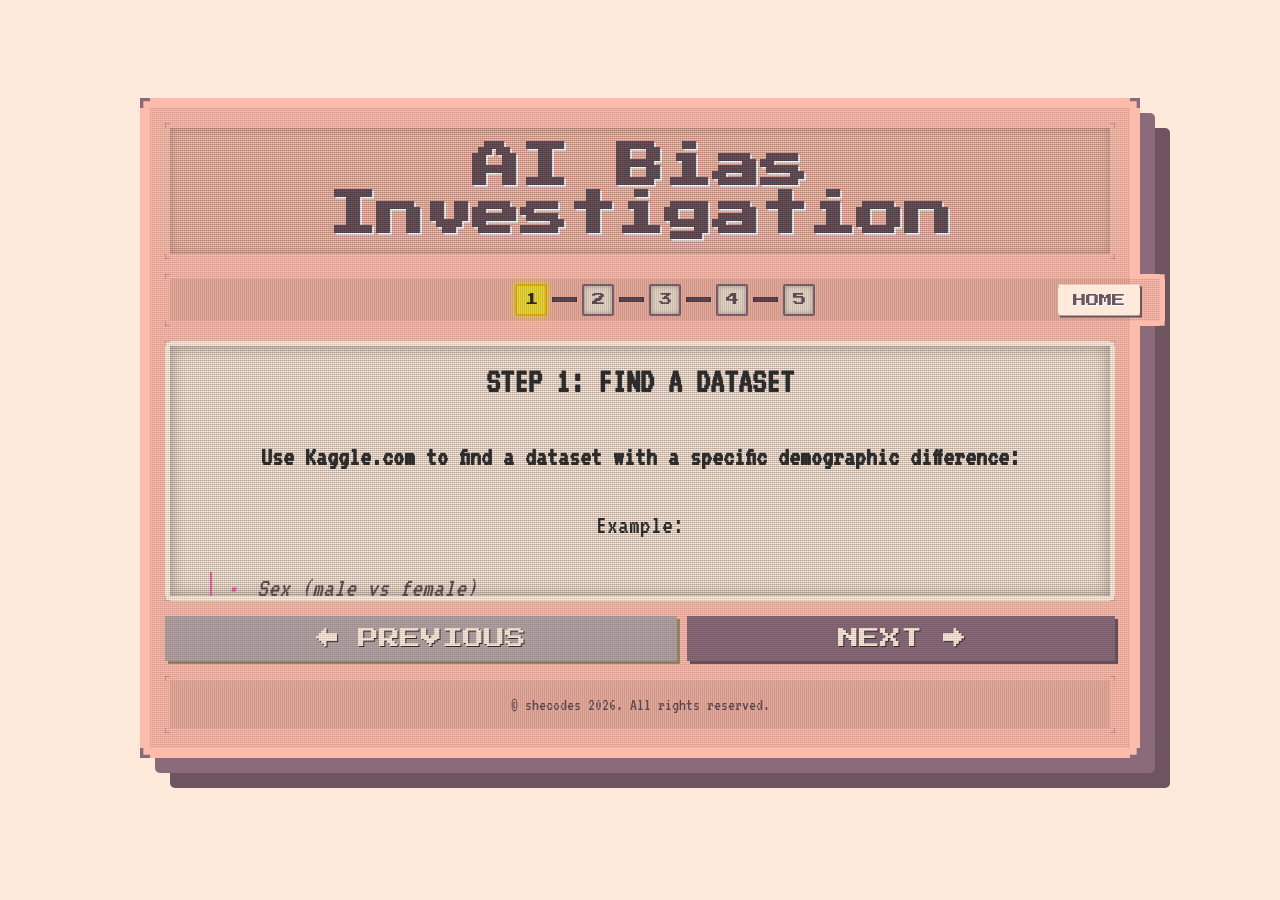
==== commit e987d44d: "beta 2.0" ====
--- a/process.html
+++ b/process.html
@@ -24,90 +24,67 @@
                 <div class="waypoint" data-stop="3">4</div>
                 <div class="road-segment"></div>
                 <div class="waypoint" data-stop="4">5</div>
-                <div class="road-segment"></div>
-                <div class="waypoint" data-stop="5">6</div>
             </div>
-            <div class="progress-indicator">STEP 1 OF 6</div>
         </nav>
         <main>
             <section id="step0" class="game-screen scanlines">
-                <h2>STOP 1: DATA SELECTION</h2>
-                <p>Our journey begins by selecting relevant data. We focused on data that included males and females accepted for a job placement. The demographic we chose to focus on was gender.</p>
-                <p>The dataset includes various features such as degree percentage, work experience, and interview score.</p>
-                <p>Ensuring the data includes sufficient factors is important, otherwise the model may perform poorly or inaccurately for those groups, leading to biased predictions.</p>
-                <p>We obtained the data set from Kraggle.</p>
-                <p>Our analysis showed that males were placed in the job more frequently than females, prompting us to investigate further biases that may have contributed to this difference.</p>
-                <p>Ultimately, this stage highlights how biases can affect the data to create a correlation. Recognizing these inherent biases is the first step towards mitigating them.</p>
-                <div style="text-align: center;">
-                    <img src="https://image2url.com/r2/default/images/1773180535700-cd772d40-cbbe-4606-915e-4ae33fb19a35.png" alt="Job Placement Disparity Diagram" style="max-width: 100%; height: auto; border: 2px solid #8b6b7a;"/>
-                    <p class="caption">Job Placement Disparity</p>
-                </div>
+                <h2>STEP 1: FIND A DATASET</h2>
+                <p class="main-point">Use Kaggle.com to find a dataset with a specific demographic difference:</p>
+                <p class="example-label">Example:</p>
+                <ul class="example-list">
+                    <li>Sex (male vs female)</li>
+                    <li>Race (white vs. non-white)</li>
+                    <li>Nationality (british born, non-british born)</li>
+                </ul>
+                <p class="main-point">This will help establish a correlation between your topic and the demographic.</p>
+                <p class="example-label">Example:</p>
+                <ul class="example-list">
+                    <li>Anemia is more common in non-white people than white people</li>
+                </ul>
             </section>
             <section id="step1" class="game-screen scanlines hidden">
-                <h2>STOP 2: INITIAL EXPLORATION</h2>
-                <p>Our first analytical step involved plotting simple correlations, specifically looking at `gender` versus `job placement status`. The bar chart, when looking at the ratios, showed a correlation between gender and acceptance.</p>
-                <p>We also examined another factor: number of candidates with work experience for each gender, which showed a correlation to the status of their acceptance. The data originally had work experience as 'No' or 'Yes', so we had to change this format into binary values '0' and '1' respectively.</p>
-                <p>This phase taught us a critical lesson: simple correlations can be misleading when investigating complex phenomena. Despite the original data showing a correlation between gender and acceptance, more biases are found when investigating.</p>
-                <div style="text-align: center;">
-                    <img src="https://image2url.com/r2/default/images/1773180627129-3b154ddf-947d-4116-8d60-c02d941f8175.png" alt="Correlations Found Diagram" style="max-width: 100%; height: auto; border: 2px solid #8b6b7a;"/>
-                    <p class="caption">Correlations Found</p>
-                </div>
+                <h2>STEP 2: ANALYSE THE DATA</h2>
+                <p class="main-point">Download the dataset and open a Google Colab to start analysing.</p>
+                <p class="main-point">Prompt Gemini to analyse your data and give results:</p>
+                <p class="example-label">Example prompt:</p>
+                <ul class="example-list">
+                    <li>"Show me the ratio of white people that have anemia to the ratio that don't, alongside the ratio for non-white people"</li>
+                </ul>
+                <p>Note: (You may use DeepSeek to assist in making prompts)</p>
+                <p class="main-point">This will hopefully show a clear correlation between race and condition.</p>
             </section>
             <section id="step2" class="game-screen scanlines hidden">
-                <h2>STOP 3: BIAS vs. CORRELATION</h2>
-                <p>A crucial realization in our journey was that correlation does not equal bias. While data might show correlations between demographic features and outcomes, true AI bias involves systemic unfairness or disparate impact, not just statistical relationships.</p>
-                <div class="definition-box">
-                    <h3>What is Bias?</h3>
-                    <p><strong>Bias in AI</strong> refers to systemic and repeatable errors in a computer system's output that create unfair outcomes, such as favoring one arbitrary group of users over others.</p>
-                    <p><strong>Disparate Impact</strong> occurs when a neutral policy or practice, such as an AI model's decision, has a disproportionately adverse impact on a protected group.</p>
-                </div>
-                <p>AI systems can inadvertently perpetuate or even amplify societal biases present in their training data. This happens when models learn from historical data that reflects existing inequalities, leading to reproduce those same inequalities in their predictions.</p>
-                <p>The ethical implications of unchecked AI bias are profound. Biased models can lead to discriminatory practices in areas like hiring, lending, or even criminal justice, causing significant harm to individuals and society. Therefore, identifying and mitigating bias is a moral imperative.</p>
-                <p>The objective of this project is to highlight such issues, demonstrating that AI is not inherently neutral but is a product of its data and design. Understanding the difference between correlation and true bias is foundational to building responsible AI.</p>
+                <h2>STEP 3: DIG DEEPER</h2>
+                <p class="main-point">Now, attempt to find biases. Are there factors affecting the correlation?</p>
+                <p class="example-label">Example question:</p>
+                <ul class="example-list">
+                    <li>Why are more non-white people struggling with anemia?</li>
+                </ul>
+                <p class="main-point">Ask for charts to prove some biases you predict may exist:</p>
+                <p class="example-label">Examples of biases to investigate:</p>
+                <ul class="example-list">
+                    <li>Anemia more common in Asia than Africa?</li>
+                    <li>Anemia more common in women?</li>
+                </ul>
             </section>
             <section id="step3" class="game-screen scanlines hidden">
-                <h2>STOP 4: MODELING - LOGISTIC REGRESSION</h2>
-                <p>To quantify potential biases, we built a Logistic Regression model tasked with presenting statistics that would prove a bias or not. When we plugged in the data for gender against acceptance, our first investigated correlation, the Logistic Regression model's predictions did show a disparate impact against females (DIR of 0.6532), suggesting that the model learned patterns.</p>
-                <p>A positive coefficient for 'Gender (Male)' suggests males are slightly more likely to be accepted into the job, *all else being equal*, which could indicate a subtle bias. This result immediately raised a red flag, prompting us to investigate whether this was a genuine predictive factor or a sign of algorithmic unfairness.</p>
-                <p>The interpretation of this coefficient is crucial: it doesn't necessarily mean males are accepted more, but that the model *learned* to assign a higher probability of acceptance of males based on the training data. This points towards a potential amplification of existing data imbalances.</p>
-                <p>This finding suggested a subtle, yet measurable, bias introduced or amplified by the Logistic Regression model. Even seemingly small coefficients can have a cumulative impact on predictions, leading to disparate outcomes across demographic groups.</p>
-                <p>Concerns about the model's fairness and predictive validity across groups were solidified. The direct influence of gender, as revealed by the coefficient, underscored the importance of rigorous bias detection and mitigation strategies in model development.</p>
-                <div style="text-align: center;">
-                    <img src="https://image2url.com/r2/default/images/1773180652697-af5aa318-c8fd-4cce-ae8b-a00ae943bccc.png" alt="Bias Detected Diagram" style="max-width: 100%; height: auto; border: 2px solid #8b6b7a;"/>
-                    <p class="caption">Bias Detected</p>
-                </div>
+                <h2>STEP 4: BUILD YOUR AI SYSTEM</h2>
+                <p class="main-point">Use Google Colab and Gemini to generate models to analyse the data for you. This will help us see if the AI's analysis is consistent with the biases we found, or if it amplifies or minimises it.</p>
+                <p class="example-label">Example question to ask:</p>
+                <ul class="example-list">
+                    <li>Does it significantly favour women?</li>
+                </ul>
+                <p class="main-point">Ask it to make a Logistic Regression model and a Random Forest model. This will allow us to compare results of different models within our system.</p>
+                <p class="main-point">Ask Gemini for a Disparate Impact Analysis using these models. Choose a significant value e.g., 0.8. If the values are below 0.8, that is evidence to suggest that the AI model is biased.</p>
             </section>
             <section id="step4" class="game-screen scanlines hidden">
-                <h2>STOP 5: MODELING - RANDOM FOREST</h2>
-                <p>Following the Logistic Regression, we trained a more complex Random Forest model. Random Forests are ensemble learning methods capable of capturing non-linear relationships and interactions between features, potentially offering different insights into bias.</p>
-                <p>Feature importance analysis for the Random Forest model revealed no significant correlation, despite the Logistic Regression model suggesting otherwise.</p>
-                <p>Crucially, this difference may arise because Random Forest models capture complex interactions between variables, whereas Logistic Regression evaluates more direct linear relationships between predictors and the outcome.</p>
-                <p>This scenario demonstrated how decision trees, the building blocks of a Random Forest, tend to ignore subtle demographic cues within the data. These cues, when consistently present, can lead the model to create branches and decision paths that differentiate outcomes based on gender. Here, it did not do that.</p>
-                <p>The challenge of building truly fair and unbiased complex models was underscored. Even with algorithms designed for high accuracy, vigilance is required to ensure that accuracy isn't achieved at the expense of fairness, especially concerning sensitive attributes like gender.</p>
-                <div class="visualization-placeholder">
-                    <pre class="pixel-art">
-  (Node)
-  /    \
- (Gender?) (Other Features)
-  /  \\
-(Pass) (Fail)
-                    </pre>
-                    <p class="caption">Simplified Decision Tree Node</p>
-                </div>
-            </section>
-            <section id="step5" class="game-screen scanlines hidden">
-                <h2>STOP 6: THE VERDICT</h2>
-                <h3>AI BIAS DETECTED!</h3>
-                <div class="final-comparison">
-                    <h3>Summary of Findings:</h3>
-                    <ul>
-                        <li>Disparate Impact Ratio (DIR) for passing: Original Data: 0.8779, Logistic Regression Prediction: 0.6532, Random Forest Prediction: 0.8542.</li>
-                        <li>The Logistic Regression model significantly *amplified* the disparity in pass rates between genders, indicating a severe bias.</li>
-                        <li>Random Forest, while better than Logistic Regression, still showed gender as a key determinant.</li>
-                        <li>This suggests a combination of <strong>representational bias</strong> in the training data and <strong>model amplification</strong> of that bias.</li>
-                    </ul>
-                    <p class="note"><strong>Conclusion:</strong> Our AI model, when left unchecked, exhibited bias against certain gender groups in predicting academic success.</p>
-                </div>
+                <h2>STEP 5: QUANTIFY A FINAL BIAS SCORE</h2>
+                <p>This step is under construction</p>
+                <p>This step is under construction</p>
+                <p>This step is under construction</p>
+                <p>This step is under construction</p>
+                <br>
+                <p class="main-point">Final question: Is your AI system biased?</p>
             </section>
         </main>
         <div class="nav-controls scanlines">
@@ -116,8 +93,8 @@
         </div>
         <footer class="scanlines">
             <p>&copy; shecodes 2026. All rights reserved.</p>
-</footer>
+        </footer>
     </div>
     <script src="process.js"></script>
 </body>
-</html>
+</html>
--- a/style.css
+++ b/style.css
@@ -5,7 +5,7 @@
     display: flex;
     justify-content: center;
     align-items: center;
-    min-height: 80vh; /* Reduced vertical height */
+    min-height: 100vh;
     background-color: #fdeada; /* Pale pink background */
     font-family: 'VT323', monospace; /* Default pixelated font */
     color: #333;
@@ -16,18 +16,18 @@
 /* Retro Console Wrapper */
 .console-wrapper {
     position: relative;
-    width: 95%; /* Increased width */
-    max-width: 1200px; /* Increased max-width for horizontal space */
+    width: 90%;
+    max-width: 960px; /* Desktop viewing primarily */
     background-color: #fdbbab; /* Darker pink for console body */
     border: 10px solid #8b6b7a; /* Darker pixel border */
     border-image: url('data:image/svg+xml;utf8,<svg xmlns="http://www.w3.org/2000/svg" width="24" height="24" viewBox="0 0 24 24" fill="none" stroke="%238b6b7a"><path d="M0 0h24v24H0z" stroke-width="2" vector-effect="non-scaling-stroke" fill="transparent" /><path d="M2 2h20v20H2z" stroke-width="4" vector-effect="non-scaling-stroke" fill="transparent" /></svg>') 12 repeat;
     box-shadow: 15px 15px 0px 0px #8b6b7a, /* Shadow for depth */
                 30px 30px 0px 0px #6d545e;
-    padding: 10px; /* Reduced padding */
+    padding: 20px;
     box-sizing: border-box;
     display: flex;
     flex-direction: column;
-    gap: 10px; /* Reduced gap */
+    gap: 20px;
     border-radius: 5px; /* Subtle roundness */
 }
 
@@ -50,7 +50,7 @@
 header {
     position: relative;
     background-color: #fdbbab; /* Darker pink */
-    padding: 10px 15px; /* Reduced padding */
+    padding: 15px 20px;
     text-align: center;
     border: 5px solid #8b6b7a;
     border-image: url('data:image/svg+xml;utf8,<svg xmlns="http://www.w3.org/2000/svg" width="12" height="12" viewBox="0 0 12 12" fill="none" stroke="%238b6b7a"><path d="M0 0h12v12H0z" stroke-width="1" vector-effect="non-scaling-stroke" fill="transparent" /></svg>') 6 repeat;
@@ -62,18 +62,18 @@
     color: #6d545e;
     margin: 0;
     text-shadow: 2px 2px 0 #fff;
-    font-size: 2.2em; /* Slightly smaller font */
+    font-size: 2.5em;
 }
 
 /* Navigation */
 nav {
     position: relative;
     background-color: #fdbbab;
-    padding: 8px 15px; /* Reduced padding */
+    padding: 10px 20px;
     text-align: center;
     display: flex;
     justify-content: center;
-    gap: 15px; /* Reduced gap */
+    gap: 20px;
     border: 5px solid #8b6b7a;
     border-image: url('data:image/svg+xml;utf8,<svg xmlns="http://www.w3.org/2000/svg" width="12" height="12" viewBox="0 0 12 12" fill="none" stroke="%238b6b7a"><path d="M0 0h12v12H0z" stroke-width="1" vector-effect="non-scaling-stroke" fill="transparent" /></svg>') 6 repeat;
 }
@@ -82,13 +82,13 @@
     font-family: 'Press Start 2P', cursive;
     color: #6d545e;
     text-decoration: none;
-    padding: 6px 12px; /* Reduced padding */
+    padding: 8px 15px;
     background-color: #fdeada;
     border: 3px solid #8b6b7a;
     border-image: url('data:image/svg+xml;utf8,<svg xmlns="http://www.w3.org/2000/svg" width="8" height="8" viewBox="0 0 8 8" fill="none" stroke="%238b6b7a"><path d="M0 0h8v8H0z" stroke-width="1" vector-effect="non-scaling-stroke" fill="transparent" /></svg>') 4 repeat;
     transition: all 0.1s ease-in-out;
     text-shadow: 1px 1px 0 #fff;
-    font-size: 0.9em; /* Slightly smaller font */
+    font-size: 1em;
     cursor: pointer;
 }
 
@@ -109,7 +109,7 @@
 .game-screen {
     position: relative;
     background-color: #fdeada;
-    padding: 20px; /* Reduced padding */
+    padding: 30px;
     border: 5px solid #8b6b7a;
     border-image: url('data:image/svg+xml;utf8,<svg xmlns="http://www.w3.org/2000/svg" width="12" height="12" viewBox="0 0 12 12" fill="none" stroke="%238b6b7a"><path d="M0 0h12v12H0z" stroke-width="1" vector-effect="non-scaling-stroke" fill="transparent" /></svg>') 6 repeat;
     box-shadow: inset 0px 0px 15px rgba(0,0,0,0.3);
@@ -117,17 +117,14 @@
     line-height: 1.5;
 }
 
-.game-screen h2 {
-    font-family: 'Press Start 2P', cursive;
-    color: #6d545e;
-    font-size: 1.6em; /* Slightly smaller font */
-    margin-top: 0;
-    text-shadow: 1px 1px 0 #fff;
+.game-screen h2,
+.game-screen p {
+    text-align: center;
 }
 
 .game-screen p {
     color: #333;
-    margin-bottom: 0.8em; /* Reduced margin */
+    margin-bottom: 1em;
 }
 
 .hidden {
@@ -137,11 +134,11 @@
 /* Pixel Button */
 .pixel-button {
     font-family: 'Press Start 2P', cursive;
-    font-size: 1em; /* Slightly smaller font */
+    font-size: 1.1em;
     color: #fdeada;
     background-color: #8b6b7a;
     border: none;
-    padding: 10px 20px; /* Reduced padding */
+    padding: 12px 25px;
     cursor: pointer;
     box-shadow: 3px 3px 0 #6d545e;
     transition: all 0.1s ease-in-out;
@@ -158,9 +155,9 @@
 footer {
     position: relative;
     background-color: #fdbbab;
-    padding: 10px 15px; /* Reduced padding */
+    padding: 15px 20px;
     text-align: center;
-    font-size: 0.8em; /* Slightly smaller font */
+    font-size: 0.9em;
     color: #6d545e;
     border: 5px solid #8b6b7a;
     border-image: url('data:image/svg+xml;utf8,<svg xmlns="http://www.w3.org/2000/svg" width="12" height="12" viewBox="0 0 12 12" fill="none" stroke="%238b6b7a"><path d="M0 0h12v12H0z" stroke-width="1" vector-effect="non-scaling-stroke" fill="transparent" /></svg>') 6 repeat;
@@ -168,6 +165,32 @@
 
 footer p {
     margin: 0;
+}
+
+/* Animation Strip */
+
+
+
+
+
+
+
+
+
+
+
+
+
+    100% { transform: translateX(calc(100vw - 10px)); } /* Adjust based on container width */
+}
+
+
+    8% { transform: translateY(-30px); } /* Jump over first gap */
+    20% { transform: translateY(-30px); } /* Jump over first gap */
+    32% { transform: translateY(-30px); } /* Jump over second gap */
+    44% { transform: translateY(-30px); } /* Jump over second gap */
+    56% { transform: translateY(-30px); } /* Jump over third gap */
+    68% { transform: translateY(-30px); } /* Jump over third gap */
 }
 
 /* Responsive adjustments */
@@ -206,6 +229,14 @@
         font-size: 0.9em;
         padding: 10px 20px;
     }
+
+    
+
+    
+
+    
+
+    
 }
 
 @media (max-width: 480px) {
@@ -220,1154 +251,21 @@
     footer p {
         font-size: 0.8em;
     }
-}
-
-/* process.html specific styles */
-.process-nav {
-    flex-direction: row; /* Changed to row for horizontal layout */
-    justify-content: space-around; /* Distribute items horizontally */
-    gap: 10px; /* Adjusted gap */
-    padding: 8px 0; /* Reduced padding */
-}
-
-.road-map {
-    display: flex;
-    justify-content: center;
-    align-items: center;
-    gap: 3px; /* Reduced space between road segments and waypoints */
-    padding: 5px 0;
-    background-color: #fdbbab;
-    border: 3px solid #8b6b7a;
-    border-image: url('data:image/svg+xml;utf8,<svg xmlns="http://www.w3.org/2000/svg" width="8" height="8" viewBox="0 0 8 8" fill="none" stroke="%238b6b7a"><path d="M0 0h8v8H0z" stroke-width="1" vector-effect="non-scaling-stroke" fill="transparent" /></svg>') 4 repeat;
-}
-
-.road-segment {
-    width: 20px; /* Reduced width */
-    height: 4px; /* Reduced height */
-    background-color: #6d545e; /* Darker pixel road color */
-    box-shadow: inset 0 0 2px rgba(0,0,0,0.5);
-}
-
-.waypoint {
-    width: 25px; /* Adjusted size */
-    height: 25px; /* Adjusted size */
-    background-color: #fdeada; /* Dim waypoint color */
-    border: 2px solid #8b6b7a;
-    border-radius: 2px;
-    display: flex;
-    justify-content: center;
-    align-items: center;
-    font-family: 'Press Start 2P', cursive;
-    color: #6d545e;
-    font-size: 0.7em; /* Adjusted font size */
-    cursor: pointer;
-    box-shadow: inset 0 0 4px rgba(0,0,0,0.3);
-    transition: all 0.2s ease-in-out;
-}
-
-.waypoint.active {
-    background-color: #ffeb3b; /* Bright, active waypoint color */
-    border-color: #ffc107;
-    box-shadow: 0 0 6px #ffeb3b, inset 0 0 6px #ffeb3b;
-    color: #333;
-}
-
-.progress-indicator {
-    font-family: 'Press Start 2P', cursive;
-    color: #6d545e;
-    font-size: 0.9em; /* Adjusted font size */
-    text-shadow: 1px 1px 0 #fff;
-    padding: 4px 8px; /* Reduced padding */
-    background-color: #fdeada;
-    border: 3px solid #8b6b7a;
-    border-image: url('data:image/svg+xml;utf8,<svg xmlns="http://www.w3.org/2000/svg" width="8" height="8" viewBox="0 0 8 8" fill="none" stroke="%238b6b7a"><path d="M0 0h8v8H0z" stroke-width="1" vector-effect="non-scaling-stroke" fill="transparent" /></svg>') 4 repeat;
-}
-
-.nav-controls {
-    display: flex;
-    justify-content: space-between;
-    gap: 8px; /* Reduced gap */
-}
-
-.arrow-button {
-    flex-grow: 1;
-    font-size: 1.1em; /* Adjusted font size */
-    padding: 12px 20px; /* Reduced padding */
-}
-
-.arrow-button:disabled {
-    background-color: #b5a4a4;
-    color: #fdeada;
-    box-shadow: 3px 3px 0 #9b8b8b;
-    cursor: not-allowed;
-    transform: none;
-}
-
-.pixel-icon {
-    font-size: 0.8em; /* Adjusted font size */
-    margin-right: 4px; /* Reduced margin */
-}
-
-.pixel-art-container {
-    background-color: #e0e0e0;
-    padding: 8px;
-    margin: 10px auto;
-    border: 2px dashed #8b6b7a;
-    max-width: fit-content;
-}
-
-.pixel-art {
-    font-family: 'VT323', monospace;
-    font-size: 1.1em; /* Adjusted font size */
-    line-height: 1;
-    color: #333;
-    margin: 0;
-    padding: 0;
-    white-space: pre;
-}
-
-.caption {
-    font-size: 0.8em; /* Adjusted font size */
-    color: #6d545e;
-    margin-top: 4px;
-}
-
-.definition-box, .data-table, .visualization-placeholder, .final-comparison {
-    background-color: #fdbbab;
-    border: 3px solid #8b6b7a;
-    padding: 12px; /* Reduced padding */
-    margin: 15px auto;
-    max-width: 85%; /* Increased max-width */
-    box-shadow: inset 0px 0px 8px rgba(0,0,0,0.2);
-}
-
-.definition-box p, .final-comparison p, .final-comparison li {
-    text-align: left;
-    margin-bottom: 0.4em; /* Reduced margin */
-}
-
-.definition-box strong {
-    color: #6d545e;
-}
-
-.data-table table {
-    width: 100%;
-    border-collapse: collapse;
-    margin-top: 8px;
-}
-
-.data-table th, .data-table td {
-    border: 1px solid #8b6b7a;
-    padding: 6px; /* Reduced padding */
-    text-align: center;
-    font-family: 'VT323', monospace;
-    color: #333;
-}
-
-.data-table th {
-    background-color: #fdeada;
-    color: #6d545e;
-    font-family: 'Press Start 2P', cursive;
-}
-
-.note {
-    font-size: 0.8em; /* Adjusted font size */
-    color: #a00;
-    font-weight: bold;
-    margin-top: 12px;
-}
-
-.final-comparison h3 {
-    font-family: 'Press Start 2P', cursive;
-    color: #6d545e;
-    font-size: 1.1em; /* Adjusted font size */
-    margin-top: 0;
-    text-shadow: 1px 1px 0 #fff;
-}
-
-.final-comparison ul {
-    list-style-type: none;
-    padding: 0;
-    text-align: left;
-    max-width: 80%; /* Increased max-width */
-    margin: 8px auto;
-}
-
-.final-comparison li::before {
-    content: '▶ ';
-    color: #6d545e;
-    font-family: 'VT323', monospace;
-}
-
-/* Responsive adjustments for process.html */
-@media (max-width: 768px) {
-    .road-map {
-        flex-wrap: wrap;
-        gap: 2px;
-    }
-    .road-segment {
-        width: 15px;
-    }
-    .waypoint {
-        width: 20px;
-        height: 20px;
-        font-size: 0.6em;
-    }
-    .arrow-button {
-        font-size: 0.9em;
-        padding: 8px 12px;
-    }
-    .definition-box, .data-table, .visualization-placeholder, .final-comparison {
-        max-width: 95%;
-        padding: 8px;
-    }
-    .final-comparison ul {
-        max-width: 95%;
-    }
-}
-
-/* process.html specific styles */
-.process-nav {
-    flex-direction: column; /* Stack roadmap and progress vertically */
-    gap: 15px;
-}
-
-.road-map {
-    display: flex;
-    justify-content: center;
-    align-items: center;
-    gap: 5px; /* Space between road segments and waypoints */
-    padding: 10px 0;
-    background-color: #fdbbab;
-    border: 3px solid #8b6b7a;
-    border-image: url('data:image/svg+xml;utf8,<svg xmlns="http://www.w3.org/2000/svg" width="8" height="8" viewBox="0 0 8 8" fill="none" stroke="%238b6b7a"><path d="M0 0h8v8H0z" stroke-width="1" vector-effect="non-scaling-stroke" fill="transparent" /></svg>') 4 repeat;
-}
-
-.road-segment {
-    width: 30px;
-    height: 6px;
-    background-color: #6d545e; /* Darker pixel road color */
-    box-shadow: inset 0 0 3px rgba(0,0,0,0.5);
-}
-
-.waypoint {
-    width: 30px; /* Made slightly wider */
-    height: 30px; /* Made slightly taller */
-    background-color: #fdeada; /* Dim waypoint color */
-    border: 2px solid #8b6b7a;
-    border-radius: 2px; /* Changed from 50% to 2px for square/rectangular look */
-    display: flex;
-    justify-content: center;
-    align-items: center;
-    font-family: 'Press Start 2P', cursive;
-    color: #6d545e;
-    font-size: 0.8em;
-    cursor: pointer;
-    box-shadow: inset 0 0 5px rgba(0,0,0,0.3);
-    transition: all 0.2s ease-in-out;
-}
-
-.waypoint.active {
-    background-color: #ffeb3b; /* Bright, active waypoint color */
-    border-color: #ffc107;
-    box-shadow: 0 0 8px #ffeb3b, inset 0 0 8px #ffeb3b;
-    color: #333;
-}
-
-.progress-indicator {
-    font-family: 'Press Start 2P', cursive;
-    color: #6d545e;
-    font-size: 1em;
-    text-shadow: 1px 1px 0 #fff;
-    padding: 5px 10px;
-    background-color: #fdeada;
-    border: 3px solid #8b6b7a;
-    border-image: url('data:image/svg+xml;utf8,<svg xmlns="http://www.w3.org/2000/svg" width="8" height="8" viewBox="0 0 8 8" fill="none" stroke="%238b6b7a"><path d="M0 0h8v8H0z" stroke-width="1" vector-effect="non-scaling-stroke" fill="transparent" /></svg>') 4 repeat;
-}
-
-.nav-controls {
-    display: flex;
-    justify-content: space-between;
-    gap: 10px;
-}
-
-.arrow-button {
-    flex-grow: 1; /* Make buttons fill space */
-    font-size: 1.2em; /* Larger arrows */
-    padding: 15px 25px;
-}
-
-.arrow-button:disabled {
-    background-color: #b5a4a4; /* Greyed out for disabled */
-    color: #fdeada;
-    box-shadow: 3px 3px 0 #9b8b8b;
-    cursor: not-allowed;
-    transform: none;
-}
-
-.pixel-icon {
-    font-size: 0.9em; /* Adjust size for icons */
-    margin-right: 5px;
-}
-
-.pixel-art-container {
-    background-color: #e0e0e0; /* Light background for pixel art */
-    padding: 10px;
-    margin: 15px auto;
-    border: 2px dashed #8b6b7a;
-    max-width: fit-content;
-}
-
-.pixel-art {
-    font-family: 'VT323', monospace; /* Ensure pixel font for art */
-    font-size: 1.2em;
-    line-height: 1;
-    color: #333;
-    margin: 0;
-    padding: 0;
-    white-space: pre;
-}
-
-.caption {
-    font-size: 0.9em;
-    color: #6d545e;
-    margin-top: 5px;
-}
-
-.definition-box, .data-table, .visualization-placeholder, .final-comparison {
-    background-color: #fdbbab;
-    border: 3px solid #8b6b7a;
-    padding: 15px;
-    margin: 20px auto;
-    max-width: 80%;
-    box-shadow: inset 0px 0px 8px rgba(0,0,0,0.2);
-}
-
-.definition-box p, .final-comparison p, .final-comparison li {
-    text-align: left;
-    margin-bottom: 0.5em;
-}
-
-.definition-box strong {
-    color: #6d545e;
-}
-
-.data-table table {
-    width: 100%;
-    border-collapse: collapse;
-    margin-top: 10px;
-}
-
-.data-table th, .data-table td {
-    border: 1px solid #8b6b7a;
-    padding: 8px;
-    text-align: center;
-    font-family: 'VT323', monospace;
-    color: #333;
-}
-
-.data-table th {
-    background-color: #fdeada;
-    color: #6d545e;
-    font-family: 'Press Start 2P', cursive;
-}
-
-.note {
-    font-size: 0.9em;
-    color: #a00;
-    font-weight: bold;
-    margin-top: 15px;
-}
-
-.final-comparison h3 {
-    font-family: 'Press Start 2P', cursive;
-    color: #6d545e;
-    font-size: 1.2em;
-    margin-top: 0;
-    text-shadow: 1px 1px 0 #fff;
-}
-
-.final-comparison ul {
-    list-style-type: none;
-    padding: 0;
-    text-align: left;
-    max-width: 70%;
-    margin: 10px auto;
-}
-
-.final-comparison li::before {
-    content: '▶ ';
-    color: #6d545e;
-    font-family: 'VT323', monospace;
-}
-
-/* Responsive adjustments for process.html */
-@media (max-width: 768px) {
-    .road-map {
-        flex-wrap: wrap;
-        gap: 2px;
-    }
-    .road-segment {
-        width: 20px;
-    }
-    .waypoint {
-        width: 24px; /* Adjust size for small screens */
-        height: 24px;
-        font-size: 0.7em;
-    }
-    .arrow-button {
-        font-size: 1em;
-        padding: 10px 15px;
-    }
-    .definition-box, .data-table, .visualization-placeholder, .final-comparison {
-        max-width: 95%;
-        padding: 10px;
-    }
-    .final-comparison ul {
-        max-width: 95%;
-    }
-}
-
-/* process.html specific styles */
-.process-nav {
-    flex-direction: column; /* Stack roadmap and progress vertically */
-    gap: 15px;
-}
-
-.road-map {
-    display: flex;
-    justify-content: center;
-    align-items: center;
-    gap: 5px; /* Space between road segments and waypoints */
-    padding: 10px 0;
-    background-color: #fdbbab;
-    border: 3px solid #8b6b7a;
-    border-image: url('data:image/svg+xml;utf8,<svg xmlns="http://www.w3.org/2000/svg" width="8" height="8" viewBox="0 0 8 8" fill="none" stroke="%238b6b7a"><path d="M0 0h8v8H0z" stroke-width="1" vector-effect="non-scaling-stroke" fill="transparent" /></svg>') 4 repeat;
-}
-
-.road-segment {
-    width: 30px;
-    height: 6px;
-    background-color: #6d545e; /* Darker pixel road color */
-    box-shadow: inset 0 0 3px rgba(0,0,0,0.5);
-}
-
-.waypoint {
-    width: 30px; /* Made slightly wider */
-    height: 30px; /* Made slightly taller */
-    background-color: #fdeada; /* Dim waypoint color */
-    border: 2px solid #8b6b7a;
-    border-radius: 2px; /* Changed from 50% to 2px for square/rectangular look */
-    display: flex;
-    justify-content: center;
-    align-items: center;
-    font-family: 'Press Start 2P', cursive;
-    color: #6d545e;
-    font-size: 0.8em;
-    cursor: pointer;
-    box-shadow: inset 0 0 5px rgba(0,0,0,0.3);
-    transition: all 0.2s ease-in-out;
-}
-
-.waypoint.active {
-    background-color: #ffeb3b; /* Bright, active waypoint color */
-    border-color: #ffc107;
-    box-shadow: 0 0 8px #ffeb3b, inset 0 0 8px #ffeb3b;
-    color: #333;
-}
-
-.progress-indicator {
-    font-family: 'Press Start 2P', cursive;
-    color: #6d545e;
-    font-size: 1em;
-    text-shadow: 1px 1px 0 #fff;
-    padding: 5px 10px;
-    background-color: #fdeada;
-    border: 3px solid #8b6b7a;
-    border-image: url('data:image/svg+xml;utf8,<svg xmlns="http://www.w3.org/2000/svg" width="8" height="8" viewBox="0 0 8 8" fill="none" stroke="%238b6b7a"><path d="M0 0h8v8H0z" stroke-width="1" vector-effect="non-scaling-stroke" fill="transparent" /></svg>') 4 repeat;
-}
-
-.nav-controls {
-    display: flex;
-    justify-content: space-between;
-    gap: 10px;
-}
-
-.arrow-button {
-    flex-grow: 1; /* Make buttons fill space */
-    font-size: 1.2em; /* Larger arrows */
-    padding: 15px 25px;
-}
-
-.arrow-button:disabled {
-    background-color: #b5a4a4; /* Greyed out for disabled */
-    color: #fdeada;
-    box-shadow: 3px 3px 0 #9b8b8b;
-    cursor: not-allowed;
-    transform: none;
-}
-
-.pixel-icon {
-    font-size: 0.9em; /* Adjust size for icons */
-    margin-right: 5px;
-}
-
-.pixel-art-container {
-    background-color: #e0e0e0; /* Light background for pixel art */
-    padding: 10px;
-    margin: 15px auto;
-    border: 2px dashed #8b6b7a;
-    max-width: fit-content;
-}
-
-.pixel-art {
-    font-family: 'VT323', monospace; /* Ensure pixel font for art */
-    font-size: 1.2em;
-    line-height: 1;
-    color: #333;
-    margin: 0;
-    padding: 0;
-    white-space: pre;
-}
-
-.caption {
-    font-size: 0.9em;
-    color: #6d545e;
-    margin-top: 5px;
-}
-
-.definition-box, .data-table, .visualization-placeholder, .final-comparison {
-    background-color: #fdbbab;
-    border: 3px solid #8b6b7a;
-    padding: 15px;
-    margin: 20px auto;
-    max-width: 80%;
-    box-shadow: inset 0px 0px 8px rgba(0,0,0,0.2);
-}
-
-.definition-box p, .final-comparison p, .final-comparison li {
-    text-align: left;
-    margin-bottom: 0.5em;
-}
-
-.definition-box strong {
-    color: #6d545e;
-}
-
-.data-table table {
-    width: 100%;
-    border-collapse: collapse;
-    margin-top: 10px;
-}
-
-.data-table th, .data-table td {
-    border: 1px solid #8b6b7a;
-    padding: 8px;
-    text-align: center;
-    font-family: 'VT323', monospace;
-    color: #333;
-}
-
-.data-table th {
-    background-color: #fdeada;
-    color: #6d545e;
-    font-family: 'Press Start 2P', cursive;
-}
-
-.note {
-    font-size: 0.9em;
-    color: #a00;
-    font-weight: bold;
-    margin-top: 15px;
-}
-
-.final-comparison h3 {
-    font-family: 'Press Start 2P', cursive;
-    color: #6d545e;
-    font-size: 1.2em;
-    margin-top: 0;
-    text-shadow: 1px 1px 0 #fff;
-}
-
-.final-comparison ul {
-    list-style-type: none;
-    padding: 0;
-    text-align: left;
-    max-width: 70%;
-    margin: 10px auto;
-}
-
-.final-comparison li::before {
-    content: '▶ ';
-    color: #6d545e;
-    font-family: 'VT323', monospace;
-}
-
-/* New Home Button styles */
-.home-button {
-    position: absolute;
-    top: 10px;
-    right: 10px;
-    font-family: 'Press Start 2P', cursive;
-    font-size: 1em;
-    color: #6d545e;
-    background-color: #fdeada;
-    border: 3px solid #8b6b7a;
-    border-image: url('data:image/svg+xml;utf8,<svg xmlns="http://www.w3.org/2000/svg" width="8" height="8" viewBox="0 0 8 8" fill="none" stroke="%238b6b7a"><path d="M0 0h8v8H0z" stroke-width="1" vector-effect="non-scaling-stroke" fill="transparent" /></svg>') 4 repeat;
-    padding: 8px 15px;
-    text-decoration: none;
-    cursor: pointer;
-    box-shadow: 3px 3px 0 #6d545e;
-    transition: all 0.1s ease-in-out;
-    text-shadow: 1px 1px 0 #fff;
-    z-index: 101; /* Ensure it's above scanlines and other elements */
-}
-
-.home-button:hover {
-    background-color: #8b6b7a;
-    color: #fdeada;
-    text-shadow: 1px 1px 0 #333;
-    transform: translateY(-2px);
-    box-shadow: 2px 2px 0 #333;
-}
-
-/* Responsive adjustments for process.html */
-@media (max-width: 768px) {
-    .road-map {
-        flex-wrap: wrap;
-        gap: 2px;
-    }
-    .road-segment {
-        width: 20px;
-    }
-    .waypoint {
-        width: 24px; /* Adjust size for small screens */
-        height: 24px;
-        font-size: 0.7em;
-    }
-    .arrow-button {
-        font-size: 1em;
-        padding: 10px 15px;
-    }
-    .definition-box, .data-table, .visualization-placeholder, .final-comparison {
-        max-width: 95%;
-        padding: 10px;
-    }
-    .final-comparison ul {
-        max-width: 95%;
-    }
-
-    .home-button {
-        font-size: 0.9em; /* Match smaller nav-button font size for responsiveness */
-        padding: 6px 12px; /* Match smaller nav-button padding for responsiveness */
-        top: 5px;
-        right: 5px;
-        transform: none; /* Reset transform for smaller screens */
-        box-shadow: 2px 2px 0 #333; /* Adjusted shadow for smaller screens */
-    }
-
-    .home-button:hover {
-        transform: translateY(-1px); /* Slightly smaller hover effect for small screens */
-        box-shadow: 1px 1px 0 #333;
-    }
-}
-
-/* process.html specific styles */
-.process-nav {
-    flex-direction: column; /* Stack roadmap and progress vertically */
-    gap: 15px;
-}
-
-.road-map {
-    display: flex;
-    justify-content: center;
-    align-items: center;
-    gap: 5px; /* Space between road segments and waypoints */
-    padding: 10px 0;
-    background-color: #fdbbab;
-    border: 3px solid #8b6b7a;
-    border-image: url('data:image/svg+xml;utf8,<svg xmlns="http://www.w3.org/2000/svg" width="8" height="8" viewBox="0 0 8 8" fill="none" stroke="%238b6b7a"><path d="M0 0h8v8H0z" stroke-width="1" vector-effect="non-scaling-stroke" fill="transparent" /></svg>') 4 repeat;
-}
-
-.road-segment {
-    width: 30px;
-    height: 6px;
-    background-color: #6d545e; /* Darker pixel road color */
-    box-shadow: inset 0 0 3px rgba(0,0,0,0.5);
-}
-
-.waypoint {
-    width: 30px; /* Made slightly wider */
-    height: 30px; /* Made slightly taller */
-    background-color: #fdeada; /* Dim waypoint color */
-    border: 2px solid #8b6b7a;
-    border-radius: 2px; /* Changed from 50% to 2px for square/rectangular look */
-    display: flex;
-    justify-content: center;
-    align-items: center;
-    font-family: 'Press Start 2P', cursive;
-    color: #6d545e;
-    font-size: 0.8em;
-    cursor: pointer;
-    box-shadow: inset 0 0 5px rgba(0,0,0,0.3);
-    transition: all 0.2s ease-in-out;
-}
-
-.waypoint.active {
-    background-color: #ffeb3b; /* Bright, active waypoint color */
-    border-color: #ffc107;
-    box-shadow: 0 0 8px #ffeb3b, inset 0 0 8px #ffeb3b;
-    color: #333;
-}
-
-.progress-indicator {
-    font-family: 'Press Start 2P', cursive;
-    color: #6d545e;
-    font-size: 1em;
-    text-shadow: 1px 1px 0 #fff;
-    padding: 5px 10px;
-    background-color: #fdeada;
-    border: 3px solid #8b6b7a;
-    border-image: url('data:image/svg+xml;utf8,<svg xmlns="http://www.w3.org/2000/svg" width="8" height="8" viewBox="0 0 8 8" fill="none" stroke="%238b6b7a"><path d="M0 0h8v8H0z" stroke-width="1" vector-effect="non-scaling-stroke" fill="transparent" /></svg>') 4 repeat;
-}
-
-.nav-controls {
-    display: flex;
-    justify-content: space-between;
-    gap: 10px;
-}
-
-.arrow-button {
-    flex-grow: 1; /* Make buttons fill space */
-    font-size: 1.2em; /* Larger arrows */
-    padding: 15px 25px;
-}
-
-.arrow-button:disabled {
-    background-color: #b5a4a4; /* Greyed out for disabled */
-    color: #fdeada;
-    box-shadow: 3px 3px 0 #9b8b8b;
-    cursor: not-allowed;
-    transform: none;
-}
-
-.pixel-icon {
-    font-size: 0.9em; /* Adjust size for icons */
-    margin-right: 5px;
-}
-
-.pixel-art-container {
-    background-color: #e0e0e0; /* Light background for pixel art */
-    padding: 10px;
-    margin: 15px auto;
-    border: 2px dashed #8b6b7a;
-    max-width: fit-content;
-}
-
-.pixel-art {
-    font-family: 'VT323', monospace; /* Ensure pixel font for art */
-    font-size: 1.2em;
-    line-height: 1;
-    color: #333;
-    margin: 0;
-    padding: 0;
-    white-space: pre;
-}
-
-.caption {
-    font-size: 0.9em;
-    color: #6d545e;
-    margin-top: 5px;
-}
-
-.definition-box, .data-table, .visualization-placeholder, .final-comparison {
-    background-color: #fdbbab;
-    border: 3px solid #8b6b7a;
-    padding: 15px;
-    margin: 20px auto;
-    max-width: 80%;
-    box-shadow: inset 0px 0px 8px rgba(0,0,0,0.2);
-}
-
-.definition-box p, .final-comparison p, .final-comparison li {
-    text-align: left;
-    margin-bottom: 0.5em;
-}
-
-.definition-box strong {
-    color: #6d545e;
-}
-
-.data-table table {
-    width: 100%;
-    border-collapse: collapse;
-    margin-top: 10px;
-}
-
-.data-table th, .data-table td {
-    border: 1px solid #8b6b7a;
-    padding: 8px;
-    text-align: center;
-    font-family: 'VT323', monospace;
-    color: #333;
-}
-
-.data-table th {
-    background-color: #fdeada;
-    color: #6d545e;
-    font-family: 'Press Start 2P', cursive;
-}
-
-.note {
-    font-size: 0.9em;
-    color: #a00;
-    font-weight: bold;
-    margin-top: 15px;
-}
-
-.final-comparison h3 {
-    font-family: 'Press Start 2P', cursive;
-    color: #6d545e;
-    font-size: 1.2em;
-    margin-top: 0;
-    text-shadow: 1px 1px 0 #fff;
-}
-
-.final-comparison ul {
-    list-style-type: none;
-    padding: 0;
-    text-align: left;
-    max-width: 70%;
-    margin: 10px auto;
-}
-
-.final-comparison li::before {
-    content: '▶ ';
-    color: #6d545e;
-    font-family: 'VT323', monospace;
-}
-
-/* New Home Button styles */
-.home-button {
-    position: absolute;
-    top: 10px;
-    right: 10px;
-    font-family: 'Press Start 2P', cursive;
-    font-size: 1em;
-    color: #6d545e;
-    background-color: #fdeada;
-    border: 3px solid #8b6b7a;
-    border-image: url('data:image/svg+xml;utf8,<svg xmlns="http://www.w3.org/2000/svg" width="8" height="8" viewBox="0 0 8 8" fill="none" stroke="%238b6b7a"><path d="M0 0h8v8H0z" stroke-width="1" vector-effect="non-scaling-stroke" fill="transparent" /></svg>') 4 repeat;
-    padding: 8px 15px;
-    text-decoration: none;
-    cursor: pointer;
-    box-shadow: 3px 3px 0 #6d545e;
-    transition: all 0.1s ease-in-out;
-    text-shadow: 1px 1px 0 #fff;
-    z-index: 101; /* Ensure it's above scanlines and other elements */
-}
-
-.home-button:hover {
-    background-color: #8b6b7a;
-    color: #fdeada;
-    text-shadow: 1px 1px 0 #333;
-    transform: translateY(-2px);
-    box-shadow: 2px 2px 0 #333;
-}
-
-/* Responsive adjustments for process.html */
-@media (max-width: 768px) {
-    .road-map {
-        flex-wrap: wrap;
-        gap: 2px;
-    }
-    .road-segment {
-        width: 20px;
-    }
-    .waypoint {
-        width: 24px; /* Adjust size for small screens */
-        height: 24px;
-        font-size: 0.7em;
-    }
-    .arrow-button {
-        font-size: 1em;
-        padding: 10px 15px;
-    }
-    .definition-box, .data-table, .visualization-placeholder, .final-comparison {
-        max-width: 95%;
-        padding: 10px;
-    }
-    .final-comparison ul {
-        max-width: 95%;
-    }
-
-    .home-button {
-        font-size: 0.9em; /* Match smaller nav-button font size for responsiveness */
-        padding: 6px 12px; /* Match smaller nav-button padding for responsiveness */
-        top: 5px;
-        right: 5px;
-        transform: none; /* Reset transform for smaller screens */
-        box-shadow: 2px 2px 0 #333; /* Adjusted shadow for smaller screens */
-    }
-
-    .home-button:hover {
-        transform: translateY(-1px); /* Slightly smaller hover effect for small screens */
-        box-shadow: 1px 1px 0 #333;
-    }
-}
-
-/* process.html specific styles */
-.process-nav {
-    flex-direction: column; /* Stack roadmap and progress vertically */
-    gap: 15px;
-}
-
-.road-map {
-    display: flex;
-    justify-content: center;
-    align-items: center;
-    gap: 5px; /* Space between road segments and waypoints */
-    padding: 10px 0;
-    background-color: #fdbbab;
-    border: 3px solid #8b6b7a;
-    border-image: url('data:image/svg+xml;utf8,<svg xmlns="http://www.w3.org/2000/svg" width="8" height="8" viewBox="0 0 8 8" fill="none" stroke="%238b6b7a"><path d="M0 0h8v8H0z" stroke-width="1" vector-effect="non-scaling-stroke" fill="transparent" /></svg>') 4 repeat;
-}
-
-.road-segment {
-    width: 30px;
-    height: 6px;
-    background-color: #6d545e; /* Darker pixel road color */
-    box-shadow: inset 0 0 3px rgba(0,0,0,0.5);
-}
-
-.waypoint {
-    width: 30px; /* Made slightly wider */
-    height: 30px; /* Made slightly taller */
-    background-color: #fdeada; /* Dim waypoint color */
-    border: 2px solid #8b6b7a;
-    border-radius: 2px; /* Changed from 50% to 2px for square/rectangular look */
-    display: flex;
-    justify-content: center;
-    align-items: center;
-    font-family: 'Press Start 2P', cursive;
-    color: #6d545e;
-    font-size: 0.8em;
-    cursor: pointer;
-    box-shadow: inset 0 0 5px rgba(0,0,0,0.3);
-    transition: all 0.2s ease-in-out;
-}
-
-.waypoint.active {
-    background-color: #ffeb3b; /* Bright, active waypoint color */
-    border-color: #ffc107;
-    box-shadow: 0 0 8px #ffeb3b, inset 0 0 8px #ffeb3b;
-    color: #333;
-}
-
-.progress-indicator {
-    font-family: 'Press Start 2P', cursive;
-    color: #6d545e;
-    font-size: 1em;
-    text-shadow: 1px 1px 0 #fff;
-    padding: 5px 10px;
-    background-color: #fdeada;
-    border: 3px solid #8b6b7a;
-    border-image: url('data:image/svg+xml;utf8,<svg xmlns="http://www.w3.org/2000/svg" width="8" height="8" viewBox="0 0 8 8" fill="none" stroke="%238b6b7a"><path d="M0 0h8v8H0z" stroke-width="1" vector-effect="non-scaling-stroke" fill="transparent" /></svg>') 4 repeat;
-}
-
-.nav-controls {
-    display: flex;
-    justify-content: space-between;
-    gap: 10px;
-}
-
-.arrow-button {
-    flex-grow: 1; /* Make buttons fill space */
-    font-size: 1.2em; /* Larger arrows */
-    padding: 15px 25px;
-}
-
-.arrow-button:disabled {
-    background-color: #b5a4a4; /* Greyed out for disabled */
-    color: #fdeada;
-    box-shadow: 3px 3px 0 #9b8b8b;
-    cursor: not-allowed;
-    transform: none;
-}
-
-.pixel-icon {
-    font-size: 0.9em; /* Adjust size for icons */
-    margin-right: 5px;
-}
-
-.pixel-art-container {
-    background-color: #e0e0e0; /* Light background for pixel art */
-    padding: 10px;
-    margin: 15px auto;
-    border: 2px dashed #8b6b7a;
-    max-width: fit-content;
-}
-
-.pixel-art {
-    font-family: 'VT323', monospace; /* Ensure pixel font for art */
-    font-size: 1.2em;
-    line-height: 1;
-    color: #333;
-    margin: 0;
-    padding: 0;
-    white-space: pre;
-}
-
-.caption {
-    font-size: 0.9em;
-    color: #6d545e;
-    margin-top: 5px;
-}
-
-.definition-box, .data-table, .visualization-placeholder, .final-comparison {
-    background-color: #fdbbab;
-    border: 3px solid #8b6b7a;
-    padding: 15px;
-    margin: 20px auto;
-    max-width: 80%;
-    box-shadow: inset 0px 0px 8px rgba(0,0,0,0.2);
-}
-
-.definition-box p, .final-comparison p, .final-comparison li {
-    text-align: left;
-    margin-bottom: 0.5em;
-}
-
-.definition-box strong {
-    color: #6d545e;
-}
-
-.data-table table {
-    width: 100%;
-    border-collapse: collapse;
-    margin-top: 10px;
-}
-
-.data-table th, .data-table td {
-    border: 1px solid #8b6b7a;
-    padding: 8px;
-    text-align: center;
-    font-family: 'VT323', monospace;
-    color: #333;
-}
-
-.data-table th {
-    background-color: #fdeada;
-    color: #6d545e;
-    font-family: 'Press Start 2P', cursive;
-}
-
-.note {
-    font-size: 0.9em;
-    color: #a00;
-    font-weight: bold;
-    margin-top: 15px;
-}
-
-.final-comparison h3 {
-    font-family: 'Press Start 2P', cursive;
-    color: #6d545e;
-    font-size: 1.2em;
-    margin-top: 0;
-    text-shadow: 1px 1px 0 #fff;
-}
-
-.final-comparison ul {
-    list-style-type: none;
-    padding: 0;
-    text-align: left;
-    max-width: 70%;
-    margin: 10px auto;
-}
-
-.final-comparison li::before {
-    content: '▶ ';
-    color: #6d545e;
-    font-family: 'VT323', monospace;
-}
-
-/* New Home Button styles */
-.home-button {
-    position: absolute;
-    top: 10px;
-    right: 10px;
-    font-family: 'Press Start 2P', cursive;
-    font-size: 1em;
-    color: #6d545e;
-    background-color: #fdeada;
-    border: 3px solid #8b6b7a;
-    border-image: url('data:image/svg+xml;utf8,<svg xmlns="http://www.w3.org/2000/svg" width="8" height="8" viewBox="0 0 8 8" fill="none" stroke="%238b6b7a"><path d="M0 0h8v8H0z" stroke-width="1" vector-effect="non-scaling-stroke" fill="transparent" /></svg>') 4 repeat;
-    padding: 8px 15px;
-    text-decoration: none;
-    cursor: pointer;
-    box-shadow: 3px 3px 0 #6d545e;
-    transition: all 0.1s ease-in-out;
-    text-shadow: 1px 1px 0 #fff;
-    z-index: 101; /* Ensure it's above scanlines and other elements */
-}
-
-.home-button:hover {
-    background-color: #8b6b7a;
-    color: #fdeada;
-    text-shadow: 1px 1px 0 #333;
-    transform: translateY(-2px);
-    box-shadow: 2px 2px 0 #333;
-}
-
-/* Responsive adjustments for process.html */
-@media (max-width: 768px) {
-    .road-map {
-        flex-wrap: wrap;
-        gap: 2px;
-    }
-    .road-segment {
-        width: 20px;
-    }
-    .waypoint {
-        width: 24px; /* Adjust size for small screens */
-        height: 24px;
-        font-size: 0.7em;
-    }
-    .arrow-button {
-        font-size: 1em;
-        padding: 10px 15px;
-    }
-    .definition-box, .data-table, .visualization-placeholder, .final-comparison {
-        max-width: 95%;
-        padding: 10px;
-    }
-    .final-comparison ul {
-        max-width: 95%;
-    }
-
-    .home-button {
-        font-size: 0.9em; /* Match smaller nav-button font size for responsiveness */
-        padding: 6px 12px; /* Match smaller nav-button padding for responsiveness */
-        top: 5px;
-        right: 5px;
-        transform: none; /* Reset transform for smaller screens */
-        box-shadow: 2px 2px 0 #333; /* Adjusted shadow for smaller screens */
-    }
-
-    .home-button:hover {
-        transform: translateY(-1px); /* Slightly smaller hover effect for small screens */
-        box-shadow: 1px 1px 0 #333;
-    }
+
+    
+
+    
 }
 
 /* process.html specific styles */
 .process-nav {
     display: flex; /* Ensure flex container for alignment */
     flex-direction: row; /* Keep it a row to align home with roadmap */
-    justify-content: space-between; /* Space out items */
+    justify-content: center; /* Changed to space-between to push to right */
     align-items: center; /* Vertically align items */
-    gap: 10px;
-    padding: 8px 15px; /* Added horizontal padding */
+    gap: 20px; /* Increased gap between elements */
+    padding: 5px 20px; /* Increased horizontal padding */
+    width: 100%; /* Ensure it takes full width */
 }
 
 .road-map {
@@ -1379,6 +277,7 @@
     background-color: transparent; /* Make roadmap background transparent, handled by process-nav */
     border: none; /* Remove border, handled by process-nav */
     border-image: none;
+    flex-shrink: 0; /* Prevent shrinking */
 }
 
 .road-segment {
@@ -1415,17 +314,19 @@
 .progress-indicator {
     font-family: 'Press Start 2P', cursive;
     color: #6d545e;
-    font-size: 0.9em; /* Slightly smaller font */
+    font-size: 0.7em; /* Adjusted font size to match home-button */
     text-shadow: 1px 1px 0 #fff;
-    padding: 4px 8px; /* Reduced padding */
+    padding: 6px 8px; /* Adjusted padding to match home-button vertical padding */
     background-color: #fdeada;
     border: 3px solid #8b6b7a;
     border-image: url('data:image/svg+xml;utf8,<svg xmlns="http://www.w3.org/2000/svg" width="8" height="8" viewBox="0 0 8 8" fill="none" stroke="%238b6b7a"><path d="M0 0h8v8H0z" stroke-width="1" vector-effect="non-scaling-stroke" fill="transparent" /></svg>') 4 repeat;
+    flex-shrink: 0; /* Prevent shrinking */
+    white-space: nowrap;
 }
 
 .nav-controls {
     display: flex;
-    justify-content: space-between;
+    justify-content: center;
     gap: 10px;
 }
 
@@ -1438,7 +339,7 @@
 .arrow-button:disabled {
     background-color: #b5a4a4; /* Greyed out for disabled */
     color: #fdeada;
-    box-shadow: 3px 3px 0 #9b8b8b;
+    box-shadow: 3px 3px 0 #9b8b6b;
     cursor: not-allowed;
     transform: none;
 }
@@ -1473,7 +374,7 @@
 }
 
 .definition-box, .data-table, .visualization-placeholder, .final-comparison {
-    background-color: #fdbbab;
+    background-color: #fdeada; /* Changed to lighter pink for consistency */
     border: 3px solid #8b6b7a;
     padding: 12px; /* Reduced padding */
     margin: 15px auto; /* Reduced margin */
@@ -1483,7 +384,9 @@
 
 .definition-box p, .final-comparison p, .final-comparison li {
     text-align: left;
-    margin-bottom: 0.4em; /* Reduced margin */
+    margin-bottom: 0.2em; /* Further reduced margin for tighter bullet points */
+    line-height: 1.2; /* Reduced line height for tighter spacing */
+    letter-spacing: normal; /* Ensured normal letter spacing */
 }
 
 .definition-box strong {
@@ -1534,1223 +437,18 @@
 }
 
 .final-comparison li::before {
-    content: '▶ ';
+    content: '• '; /* Changed to simple bullet point */
     color: #6d545e;
     font-family: 'VT323', monospace;
 }
 
 /* New Home Button styles */
 .home-button {
-    position: relative; /* Changed from absolute */
-    font-family: 'Press Start 2P', cursive;
-    font-size: 0.8em; /* Smaller font size */
-    color: #6d545e;
-    background-color: #fdeada;
-    border: 3px solid #8b6b7a;
-    border-image: url('data:image/svg+xml;utf8,<svg xmlns="http://www.w3.org/2000/svg" width="8" height="8" viewBox="0 0 8 8" fill="none" stroke="%238b6b7a"><path d="M0 0h8v8H0z" stroke-width="1" vector-effect="non-scaling-stroke" fill="transparent" /></svg>') 4 repeat;
-    padding: 6px 12px; /* Smaller padding */
-    text-decoration: none;
-    cursor: pointer;
-    box-shadow: 2px 2px 0 #6d545e; /* Smaller shadow */
-    transition: all 0.1s ease-in-out;
-    text-shadow: 1px 1px 0 #fff;
-    z-index: 101;
-}
-
-.home-button:hover {
-    background-color: #8b6b7a;
-    color: #fdeada;
-    text-shadow: 1px 1px 0 #333;
-    transform: translateY(-1px); /* Smaller hover effect */
-    box-shadow: 1px 1px 0 #333;
-}
-
-/* General Layout Adjustments */
-body {
-    min-height: 95vh; /* Increased min-height to prevent cut-off */
-}
-
-.console-wrapper {
-    max-width: 1000px; /* Adjusted max-width for better fit */
-    padding: 15px; /* Slightly increased padding */
-    gap: 15px; /* Slightly increased gap */
-}
-
-.game-screen {
-    max-height: 350px; /* Fixed height for scrollable content */
-    overflow-y: auto; /* Enable vertical scrolling */
-    padding: 20px; /* Maintained padding */
-}
-
-/* Responsive adjustments */
-@media (max-width: 768px) {
-    .console-wrapper {
-        width: 98%;
-        padding: 8px;
-        gap: 8px;
-        box-shadow: 8px 8px 0px 0px #8b6b7a,
-                    16px 16px 0px 0px #6d545e;
-    }
-
-    header h1 {
-        font-size: 1.6em;
-    }
-
-    .process-nav {
-        flex-direction: column; /* Stack for smaller screens */
-        align-items: center;
-        gap: 8px;
-        padding: 5px 10px;
-    }
-
-    .home-button {
-        font-size: 0.7em;
-        padding: 5px 10px;
-        box-shadow: 1px 1px 0 #333;
-    }
-
-    .road-map {
-        flex-wrap: wrap;
-        gap: 3px;
-    }
-    .road-segment {
-        width: 15px;
-        height: 3px;
-    }
-    .waypoint {
-        width: 20px;
-        height: 20px;
-        font-size: 0.6em;
-    }
-    .arrow-button {
-        font-size: 0.9em;
-        padding: 8px 12px;
-    }
-    .game-screen {
-        max-height: 250px; /* Adjust max-height for smaller screens */
-        padding: 15px;
-    }
-    .definition-box, .data-table, .visualization-placeholder, .final-comparison {
-        max-width: 95%;
-        padding: 8px;
-    }
-    .final-comparison ul {
-        max-width: 95%;
-    }
-}
-
-@media (max-width: 480px) {
-    header h1 {
-        font-size: 1.3em;
-    }
-    .console-wrapper {
-        border: 4px solid #8b6b7a;
-        box-shadow: 4px 4px 0px 0px #8b6b7a,
-                    8px 8px 0px 0px #6d545e;
-    }
-    footer p {
-        font-size: 0.7em;
-    }
-    .home-button {
-        font-size: 0.6em;
-        padding: 4px 8px;
-    }
-    .game-screen {
-        max-height: 200px; /* Further adjust max-height for very small screens */
-    }
-}
-
-/* process.html specific styles */
-.process-nav {
-    display: flex; /* Ensure flex container for alignment */
-    flex-direction: row; /* Keep it a row to align home with roadmap */
-    justify-content: space-between; /* Space out items */
-    align-items: center; /* Vertically align items */
-    gap: 10px;
-    padding: 8px 15px; /* Added horizontal padding */
-}
-
-.road-map {
-    display: flex;
-    justify-content: center;
-    align-items: center;
-    gap: 5px; /* Space between road segments and waypoints */
-    padding: 0; /* Remove padding here, handled by process-nav */
-    background-color: transparent; /* Make roadmap background transparent, handled by process-nav */
-    border: none; /* Remove border, handled by process-nav */
-    border-image: none;
-}
-
-.road-segment {
-    width: 25px; /* Slightly smaller width */
-    height: 5px; /* Slightly smaller height */
-    background-color: #6d545e; /* Darker pixel road color */
-    box-shadow: inset 0 0 3px rgba(0,0,0,0.5);
-}
-
-.waypoint {
-    width: 28px; /* Adjusted size */
-    height: 28px; /* Adjusted size */
-    background-color: #fdeada; /* Dim waypoint color */
-    border: 2px solid #8b6b7a;
-    border-radius: 2px; /* Changed from 50% to 2px for square/rectangular look */
-    display: flex;
-    justify-content: center;
-    align-items: center;
-    font-family: 'Press Start 2P', cursive;
-    color: #6d545e;
-    font-size: 0.7em; /* Adjusted font size */
-    cursor: pointer;
-    box-shadow: inset 0 0 5px rgba(0,0,0,0.3);
-    transition: all 0.2s ease-in-out;
-}
-
-.waypoint.active {
-    background-color: #ffeb3b; /* Bright, active waypoint color */
-    border-color: #ffc107;
-    box-shadow: 0 0 8px #ffeb3b, inset 0 0 8px #ffeb3b;
-    color: #333;
-}
-
-.progress-indicator {
-    font-family: 'Press Start 2P', cursive;
-    color: #6d545e;
-    font-size: 0.9em; /* Slightly smaller font */
-    text-shadow: 1px 1px 0 #fff;
-    padding: 6px 8px; /* Adjusted padding to match home-button vertical padding */
-    background-color: #fdeada;
-    border: 3px solid #8b6b7a;
-    border-image: url('data:image/svg+xml;utf8,<svg xmlns="http://www.w3.org/2000/svg" width="8" height="8" viewBox="0 0 8 8" fill="none" stroke="%238b6b7a"><path d="M0 0h8v8H0z" stroke-width="1" vector-effect="non-scaling-stroke" fill="transparent" /></svg>') 4 repeat;
-}
-
-.nav-controls {
-    display: flex;
-    justify-content: space-between;
-    gap: 10px;
-}
-
-.arrow-button {
-    flex-grow: 1; /* Make buttons fill space */
-    font-size: 1.1em; /* Smaller arrows */
-    padding: 12px 20px;
-}
-
-.arrow-button:disabled {
-    background-color: #b5a4a4; /* Greyed out for disabled */
-    color: #fdeada;
-    box-shadow: 3px 3px 0 #9b8b8b;
-    cursor: not-allowed;
-    transform: none;
-}
-
-.pixel-icon {
-    font-size: 0.9em; /* Adjust size for icons */
-    margin-right: 5px;
-}
-
-.pixel-art-container {
-    background-color: #e0e0e0; /* Light background for pixel art */
-    padding: 10px;
-    margin: 15px auto;
-    border: 2px dashed #8b6b7a;
-    max-width: fit-content;
-}
-
-.pixel-art {
-    font-family: 'VT323', monospace; /* Ensure pixel font for art */
-    font-size: 1.1em; /* Adjusted font size */
-    line-height: 1;
-    color: #333;
-    margin: 0;
-    padding: 0;
-    white-space: pre;
-}
-
-.caption {
-    font-size: 0.85em; /* Adjusted font size */
-    color: #6d545e;
-    margin-top: 5px;
-}
-
-.definition-box, .data-table, .visualization-placeholder, .final-comparison {
-    background-color: #fdbbab;
-    border: 3px solid #8b6b7a;
-    padding: 12px; /* Reduced padding */
-    margin: 15px auto; /* Reduced margin */
-    max-width: 90%; /* Increased max-width for more content space */
-    box-shadow: inset 0px 0px 8px rgba(0,0,0,0.2);
-}
-
-.definition-box p, .final-comparison p, .final-comparison li {
-    text-align: left;
-    margin-bottom: 0.4em; /* Reduced margin */
-}
-
-.definition-box strong {
-    color: #6d545e;
-}
-
-.data-table table {
-    width: 100%;
-    border-collapse: collapse;
-    margin-top: 8px;
-}
-
-.data-table th, .data-table td {
-    border: 1px solid #8b6b7a;
-    padding: 6px; /* Reduced padding */
-    text-align: center;
-    font-family: 'VT323', monospace;
-    color: #333;
-}
-
-.data-table th {
-    background-color: #fdeada;
-    color: #6d545e;
-    font-family: 'Press Start 2P', cursive;
-}
-
-.note {
-    font-size: 0.8em; /* Adjusted font size */
-    color: #a00;
-    font-weight: bold;
-    margin-top: 12px;
-}
-
-.final-comparison h3 {
-    font-family: 'Press Start 2P', cursive;
-    color: #6d545e;
-    font-size: 1.1em;
-    margin-top: 0;
-    text-shadow: 1px 1px 0 #fff;
-}
-
-.final-comparison ul {
-    list-style-type: none;
-    padding: 0;
-    text-align: left;
-    max-width: 80%;
-    margin: 8px auto;
-}
-
-.final-comparison li::before {
-    content: '▶ ';
-    color: #6d545e;
-    font-family: 'VT323', monospace;
-}
-
-/* New Home Button styles */
-.home-button {
-    position: relative; /* Changed from absolute */
-    font-family: 'Press Start 2P', cursive;
-    font-size: 0.8em; /* Smaller font size */
-    color: #6d545e;
-    background-color: #fdeada;
-    border: 3px solid #8b6b7a;
-    border-image: url('data:image/svg+xml;utf8,<svg xmlns="http://www.w3.org/2000/svg" width="8" height="8" viewBox="0 0 8 8" fill="none" stroke="%238b6b7a"><path d="M0 0h8v8H0z" stroke-width="1" vector-effect="non-scaling-stroke" fill="transparent" /></svg>') 4 repeat;
-    padding: 6px 12px; /* Smaller padding */
-    text-decoration: none;
-    cursor: pointer;
-    box-shadow: 2px 2px 0 #6d545e; /* Smaller shadow */
-    transition: all 0.1s ease-in-out;
-    text-shadow: 1px 1px 0 #fff;
-    z-index: 101;
-}
-
-.home-button:hover {
-    background-color: #8b6b7a;
-    color: #fdeada;
-    text-shadow: 1px 1px 0 #333;
-    transform: translateY(-1px); /* Smaller hover effect */
-    box-shadow: 1px 1px 0 #333;
-}
-
-/* General Layout Adjustments */
-body {
-    min-height: 95vh; /* Increased min-height to prevent cut-off */
-}
-
-.console-wrapper {
-    max-width: 1000px; /* Adjusted max-width for better fit */
-    padding: 15px; /* Slightly increased padding */
-    gap: 15px; /* Slightly increased gap */
-}
-
-.game-screen {
-    max-height: 350px; /* Fixed height for scrollable content */
-    overflow-y: auto; /* Enable vertical scrolling */
-    padding: 20px; /* Maintained padding */
-}
-
-/* Responsive adjustments */
-@media (max-width: 768px) {
-    .console-wrapper {
-        width: 98%;
-        padding: 8px;
-        gap: 8px;
-        box-shadow: 8px 8px 0px 0px #8b6b7a,
-                    16px 16px 0px 0px #6d545e;
-    }
-
-    header h1 {
-        font-size: 1.6em;
-    }
-
-    .process-nav {
-        flex-direction: column; /* Stack for smaller screens */
-        align-items: center;
-        gap: 8px;
-        padding: 5px 10px;
-    }
-
-    .home-button {
-        font-size: 0.7em;
-        padding: 5px 10px;
-        box-shadow: 1px 1px 0 #333;
-    }
-
-    .road-map {
-        flex-wrap: wrap;
-        gap: 3px;
-    }
-    .road-segment {
-        width: 15px;
-        height: 3px;
-    }
-    .waypoint {
-        width: 20px;
-        height: 20px;
-        font-size: 0.6em;
-    }
-    .arrow-button {
-        font-size: 0.9em;
-        padding: 8px 12px;
-    }
-    .game-screen {
-        max-height: 250px; /* Adjust max-height for smaller screens */
-        padding: 15px;
-    }
-    .definition-box, .data-table, .visualization-placeholder, .final-comparison {
-        max-width: 95%;
-        padding: 8px;
-    }
-    .final-comparison ul {
-        max-width: 95%;
-    }
-}
-
-@media (max-width: 480px) {
-    header h1 {
-        font-size: 1.3em;
-    }
-    .console-wrapper {
-        border: 4px solid #8b6b7a;
-        box-shadow: 4px 4px 0px 0px #8b6b7a,
-                    8px 8px 0px 0px #6d545e;
-    }
-    footer p {
-        font-size: 0.7em;
-    }
-    .home-button {
-        font-size: 0.6em;
-        padding: 4px 8px;
-    }
-    .game-screen {
-        max-height: 200px; /* Further adjust max-height for very small screens */
-    }
-}
-
-/* process.html specific styles */
-.process-nav {
-    display: flex; /* Ensure flex container for alignment */
-    flex-direction: row; /* Keep it a row to align home with roadmap */
-    justify-content: space-between; /* Space out items */
-    align-items: center; /* Vertically align items */
-    gap: 10px;
-    padding: 8px 15px; /* Added horizontal padding */
-}
-
-.road-map {
-    display: flex;
-    justify-content: center;
-    align-items: center;
-    gap: 5px; /* Space between road segments and waypoints */
-    padding: 0; /* Remove padding here, handled by process-nav */
-    background-color: transparent; /* Make roadmap background transparent, handled by process-nav */
-    border: none; /* Remove border, handled by process-nav */
-    border-image: none;
-}
-
-.road-segment {
-    width: 25px; /* Slightly smaller width */
-    height: 5px; /* Slightly smaller height */
-    background-color: #6d545e; /* Darker pixel road color */
-    box-shadow: inset 0 0 3px rgba(0,0,0,0.5);
-}
-
-.waypoint {
-    width: 28px; /* Adjusted size */
-    height: 28px; /* Adjusted size */
-    background-color: #fdeada; /* Dim waypoint color */
-    border: 2px solid #8b6b7a;
-    border-radius: 2px; /* Changed from 50% to 2px for square/rectangular look */
-    display: flex;
-    justify-content: center;
-    align-items: center;
-    font-family: 'Press Start 2P', cursive;
-    color: #6d545e;
-    font-size: 0.7em; /* Adjusted font size */
-    cursor: pointer;
-    box-shadow: inset 0 0 5px rgba(0,0,0,0.3);
-    transition: all 0.2s ease-in-out;
-}
-
-.waypoint.active {
-    background-color: #ffeb3b; /* Bright, active waypoint color */
-    border-color: #ffc107;
-    box-shadow: 0 0 8px #ffeb3b, inset 0 0 8px #ffeb3b;
-    color: #333;
-}
-
-.progress-indicator {
-    font-family: 'Press Start 2P', cursive;
-    color: #6d545e;
-    font-size: 0.8em; /* Adjusted font size to match home-button */
-    text-shadow: 1px 1px 0 #fff;
-    padding: 6px 8px; /* Adjusted padding to match home-button vertical padding */
-    background-color: #fdeada;
-    border: 3px solid #8b6b7a;
-    border-image: url('data:image/svg+xml;utf8,<svg xmlns="http://www.w3.org/2000/svg" width="8" height="8" viewBox="0 0 8 8" fill="none" stroke="%238b6b7a"><path d="M0 0h8v8H0z" stroke-width="1" vector-effect="non-scaling-stroke" fill="transparent" /></svg>') 4 repeat;
-}
-
-.nav-controls {
-    display: flex;
-    justify-content: space-between;
-    gap: 10px;
-}
-
-.arrow-button {
-    flex-grow: 1; /* Make buttons fill space */
-    font-size: 1.1em; /* Smaller arrows */
-    padding: 12px 20px;
-}
-
-.arrow-button:disabled {
-    background-color: #b5a4a4; /* Greyed out for disabled */
-    color: #fdeada;
-    box-shadow: 3px 3px 0 #9b8b8b;
-    cursor: not-allowed;
-    transform: none;
-}
-
-.pixel-icon {
-    font-size: 0.9em; /* Adjust size for icons */
-    margin-right: 5px;
-}
-
-.pixel-art-container {
-    background-color: #e0e0e0; /* Light background for pixel art */
-    padding: 10px;
-    margin: 15px auto;
-    border: 2px dashed #8b6b7a;
-    max-width: fit-content;
-}
-
-.pixel-art {
-    font-family: 'VT323', monospace; /* Ensure pixel font for art */
-    font-size: 1.1em; /* Adjusted font size */
-    line-height: 1;
-    color: #333;
-    margin: 0;
-    padding: 0;
-    white-space: pre;
-}
-
-.caption {
-    font-size: 0.85em; /* Adjusted font size */
-    color: #6d545e;
-    margin-top: 5px;
-}
-
-.definition-box, .data-table, .visualization-placeholder, .final-comparison {
-    background-color: #fdbbab;
-    border: 3px solid #8b6b7a;
-    padding: 12px; /* Reduced padding */
-    margin: 15px auto; /* Reduced margin */
-    max-width: 90%; /* Increased max-width for more content space */
-    box-shadow: inset 0px 0px 8px rgba(0,0,0,0.2);
-}
-
-.definition-box p, .final-comparison p, .final-comparison li {
-    text-align: left;
-    margin-bottom: 0.4em; /* Reduced margin */
-}
-
-.definition-box strong {
-    color: #6d545e;
-}
-
-.data-table table {
-    width: 100%;
-    border-collapse: collapse;
-    margin-top: 8px;
-}
-
-.data-table th, .data-table td {
-    border: 1px solid #8b6b7a;
-    padding: 6px; /* Reduced padding */
-    text-align: center;
-    font-family: 'VT323', monospace;
-    color: #333;
-}
-
-.data-table th {
-    background-color: #fdeada;
-    color: #6d545e;
-    font-family: 'Press Start 2P', cursive;
-}
-
-.note {
-    font-size: 0.8em; /* Adjusted font size */
-    color: #a00;
-    font-weight: bold;
-    margin-top: 12px;
-}
-
-.final-comparison h3 {
-    font-family: 'Press Start 2P', cursive;
-    color: #6d545e;
-    font-size: 1.1em;
-    margin-top: 0;
-    text-shadow: 1px 1px 0 #fff;
-}
-
-.final-comparison ul {
-    list-style-type: none;
-    padding: 0;
-    text-align: left;
-    max-width: 80%;
-    margin: 8px auto;
-}
-
-.final-comparison li::before {
-    content: '▶ ';
-    color: #6d545e;
-    font-family: 'VT323', monospace;
-}
-
-/* New Home Button styles */
-.home-button {
-    position: relative; /* Changed from absolute */
-    font-family: 'Press Start 2P', cursive;
-    font-size: 0.8em; /* Smaller font size */
-    color: #6d545e;
-    background-color: #fdeada;
-    border: 3px solid #8b6b7a;
-    border-image: url('data:image/svg+xml;utf8,<svg xmlns="http://www.w3.org/2000/svg" width="8" height="8" viewBox="0 0 8 8" fill="none" stroke="%238b6b7a"><path d="M0 0h8v8H0z" stroke-width="1" vector-effect="non-scaling-stroke" fill="transparent" /></svg>') 4 repeat;
-    padding: 6px 12px; /* Smaller padding */
-    text-decoration: none;
-    cursor: pointer;
-    box-shadow: 2px 2px 0 #6d545e; /* Smaller shadow */
-    transition: all 0.1s ease-in-out;
-    text-shadow: 1px 1px 0 #fff;
-    z-index: 101;
-}
-
-.home-button:hover {
-    background-color: #8b6b7a;
-    color: #fdeada;
-    text-shadow: 1px 1px 0 #333;
-    transform: translateY(-1px); /* Smaller hover effect */
-    box-shadow: 1px 1px 0 #333;
-}
-
-/* General Layout Adjustments */
-body {
-    min-height: 95vh; /* Increased min-height to prevent cut-off */
-}
-
-.console-wrapper {
-    max-width: 1000px; /* Adjusted max-width for better fit */
-    padding: 15px; /* Slightly increased padding */
-    gap: 15px; /* Slightly increased gap */
-}
-
-.game-screen {
-    max-height: 350px; /* Fixed height for scrollable content */
-    overflow-y: auto; /* Enable vertical scrolling */
-    padding: 20px; /* Maintained padding */
-}
-
-/* Responsive adjustments */
-@media (max-width: 768px) {
-    .console-wrapper {
-        width: 98%;
-        padding: 8px;
-        gap: 8px;
-        box-shadow: 8px 8px 0px 0px #8b6b7a,
-                    16px 16px 0px 0px #6d545e;
-    }
-
-    header h1 {
-        font-size: 1.6em;
-    }
-
-    .process-nav {
-        flex-direction: column; /* Stack for smaller screens */
-        align-items: center;
-        gap: 8px;
-        padding: 5px 10px;
-    }
-
-    .home-button {
-        font-size: 0.7em;
-        padding: 5px 10px;
-        box-shadow: 1px 1px 0 #333;
-    }
-
-    .road-map {
-        flex-wrap: wrap;
-        gap: 3px;
-    }
-    .road-segment {
-        width: 15px;
-        height: 3px;
-    }
-    .waypoint {
-        width: 20px;
-        height: 20px;
-        font-size: 0.6em;
-    }
-    .arrow-button {
-        font-size: 0.9em;
-        padding: 8px 12px;
-    }
-    .game-screen {
-        max-height: 250px; /* Adjust max-height for smaller screens */
-        padding: 15px;
-    }
-    .definition-box, .data-table, .visualization-placeholder, .final-comparison {
-        max-width: 95%;
-        padding: 8px;
-    }
-    .final-comparison ul {
-        max-width: 95%;
-    }
-}
-
-@media (max-width: 480px) {
-    header h1 {
-        font-size: 1.3em;
-    }
-    .console-wrapper {
-        border: 4px solid #8b6b7a;
-        box-shadow: 4px 4px 0px 0px #8b6b7a,
-                    8px 8px 0px 0px #6d545e;
-    }
-    footer p {
-        font-size: 0.7em;
-    }
-    .home-button {
-        font-size: 0.6em;
-        padding: 4px 8px;
-    }
-    .game-screen {
-        max-height: 200px; /* Further adjust max-height for very small screens */
-    }
-}
-
-/* process.html specific styles */
-.process-nav {
-    display: flex; /* Ensure flex container for alignment */
-    flex-direction: row; /* Keep it a row to align home with roadmap */
-    justify-content: space-between; /* Space out items */
-    align-items: center; /* Vertically align items */
-    gap: 10px;
-    padding: 8px 15px; /* Added horizontal padding */
-    width: 100%; /* Ensure it takes full width */
-}
-
-.road-map {
-    display: flex;
-    justify-content: center;
-    align-items: center;
-    gap: 5px; /* Space between road segments and waypoints */
-    padding: 0; /* Remove padding here, handled by process-nav */
-    background-color: transparent; /* Make roadmap background transparent, handled by process-nav */
-    border: none; /* Remove border, handled by process-nav */
-    border-image: none;
-    flex-shrink: 0; /* Prevent shrinking */
-}
-
-.road-segment {
-    width: 25px; /* Slightly smaller width */
-    height: 5px; /* Slightly smaller height */
-    background-color: #6d545e; /* Darker pixel road color */
-    box-shadow: inset 0 0 3px rgba(0,0,0,0.5);
-}
-
-.waypoint {
-    width: 28px; /* Adjusted size */
-    height: 28px; /* Adjusted size */
-    background-color: #fdeada; /* Dim waypoint color */
-    border: 2px solid #8b6b7a;
-    border-radius: 2px; /* Changed from 50% to 2px for square/rectangular look */
-    display: flex;
-    justify-content: center;
-    align-items: center;
-    font-family: 'Press Start 2P', cursive;
-    color: #6d545e;
-    font-size: 0.7em; /* Adjusted font size */
-    cursor: pointer;
-    box-shadow: inset 0 0 5px rgba(0,0,0,0.3);
-    transition: all 0.2s ease-in-out;
-}
-
-.waypoint.active {
-    background-color: #ffeb3b; /* Bright, active waypoint color */
-    border-color: #ffc107;
-    box-shadow: 0 0 8px #ffeb3b, inset 0 0 8px #ffeb3b;
-    color: #333;
-}
-
-.progress-indicator {
-    font-family: 'Press Start 2P', cursive;
-    color: #6d545e;
-    font-size: 0.8em; /* Adjusted font size to match home-button */
-    text-shadow: 1px 1px 0 #fff;
-    padding: 6px 8px; /* Adjusted padding to match home-button vertical padding */
-    background-color: #fdeada;
-    border: 3px solid #8b6b7a;
-    border-image: url('data:image/svg+xml;utf8,<svg xmlns="http://www.w3.org/2000/svg" width="8" height="8" viewBox="0 0 8 8" fill="none" stroke="%238b6b7a"><path d="M0 0h8v8H0z" stroke-width="1" vector-effect="non-scaling-stroke" fill="transparent" /></svg>') 4 repeat;
-    flex-shrink: 0; /* Prevent shrinking */
-}
-
-.nav-controls {
-    display: flex;
-    justify-content: space-between;
-    gap: 10px;
-}
-
-.arrow-button {
-    flex-grow: 1; /* Make buttons fill space */
-    font-size: 1.1em; /* Smaller arrows */
-    padding: 12px 20px;
-}
-
-.arrow-button:disabled {
-    background-color: #b5a4a4; /* Greyed out for disabled */
-    color: #fdeada;
-    box-shadow: 3px 3px 0 #9b8b8b;
-    cursor: not-allowed;
-    transform: none;
-}
-
-.pixel-icon {
-    font-size: 0.9em; /* Adjust size for icons */
-    margin-right: 5px;
-}
-
-.pixel-art-container {
-    background-color: #e0e0e0; /* Light background for pixel art */
-    padding: 10px;
-    margin: 15px auto;
-    border: 2px dashed #8b6b7a;
-    max-width: fit-content;
-}
-
-.pixel-art {
-    font-family: 'VT323', monospace; /* Ensure pixel font for art */
-    font-size: 1.1em; /* Adjusted font size */
-    line-height: 1;
-    color: #333;
-    margin: 0;
-    padding: 0;
-    white-space: pre;
-}
-
-.caption {
-    font-size: 0.85em; /* Adjusted font size */
-    color: #6d545e;
-    margin-top: 5px;
-}
-
-.definition-box, .data-table, .visualization-placeholder, .final-comparison {
-    background-color: #fdbbab;
-    border: 3px solid #8b6b7a;
-    padding: 12px; /* Reduced padding */
-    margin: 15px auto; /* Reduced margin */
-    max-width: 90%; /* Increased max-width for more content space */
-    box-shadow: inset 0px 0px 8px rgba(0,0,0,0.2);
-}
-
-.definition-box p, .final-comparison p, .final-comparison li {
-    text-align: left;
-    margin-bottom: 0.4em; /* Reduced margin */
-}
-
-.definition-box strong {
-    color: #6d545e;
-}
-
-.data-table table {
-    width: 100%;
-    border-collapse: collapse;
-    margin-top: 8px;
-}
-
-.data-table th, .data-table td {
-    border: 1px solid #8b6b7a;
-    padding: 6px; /* Reduced padding */
-    text-align: center;
-    font-family: 'VT323', monospace;
-    color: #333;
-}
-
-.data-table th {
-    background-color: #fdeada;
-    color: #6d545e;
-    font-family: 'Press Start 2P', cursive;
-}
-
-.note {
-    font-size: 0.8em; /* Adjusted font size */
-    color: #a00;
-    font-weight: bold;
-    margin-top: 12px;
-}
-
-.final-comparison h3 {
-    font-family: 'Press Start 2P', cursive;
-    color: #6d545e;
-    font-size: 1.1em;
-    margin-top: 0;
-    text-shadow: 1px 1px 0 #fff;
-}
-
-.final-comparison ul {
-    list-style-type: none;
-    padding: 0;
-    text-align: left;
-    max-width: 80%;
-    margin: 8px auto;
-}
-
-.final-comparison li::before {
-    content: '▶ ';
-    color: #6d545e;
-    font-family: 'VT323', monospace;
-}
-
-/* New Home Button styles */
-.home-button {
-    position: relative; /* Changed from absolute */
-    font-family: 'Press Start 2P', cursive;
-    font-size: 0.8em; /* Smaller font size */
-    color: #6d545e;
-    background-color: #fdeada;
-    border: 3px solid #8b6b7a;
-    border-image: url('data:image/svg+xml;utf8,<svg xmlns="http://www.w3.org/2000/svg" width="8" height="8" viewBox="0 0 8 8" fill="none" stroke="%238b6b7a"><path d="M0 0h8v8H0z" stroke-width="1" vector-effect="non-scaling-stroke" fill="transparent" /></svg>') 4 repeat;
-    padding: 6px 12px; /* Smaller padding */
-    text-decoration: none;
-    cursor: pointer;
-    box-shadow: 2px 2px 0 #6d545e; /* Smaller shadow */
-    transition: all 0.1s ease-in-out;
-    text-shadow: 1px 1px 0 #fff;
-    z-index: 101;
-    margin: 0; /* Explicitly remove any default margins */
-    flex-shrink: 0; /* Prevent shrinking */
-}
-
-.home-button:hover {
-    background-color: #8b6b7a;
-    color: #fdeada;
-    text-shadow: 1px 1px 0 #333;
-    transform: translateY(-1px); /* Smaller hover effect */
-    box-shadow: 1px 1px 0 #333;
-}
-
-/* General Layout Adjustments */
-body {
-    min-height: 95vh; /* Increased min-height to prevent cut-off */
-}
-
-.console-wrapper {
-    max-width: 1000px; /* Adjusted max-width for better fit */
-    padding: 15px; /* Slightly increased padding */
-    gap: 15px; /* Slightly increased gap */
-}
-
-.game-screen {
-    max-height: 350px; /* Fixed height for scrollable content */
-    overflow-y: auto; /* Enable vertical scrolling */
-    padding: 20px; /* Maintained padding */
-}
-
-/* Responsive adjustments */
-@media (max-width: 768px) {
-    .console-wrapper {
-        width: 98%;
-        padding: 8px;
-        gap: 8px;
-        box-shadow: 8px 8px 0px 0px #8b6b7a,
-                    16px 16px 0px 0px #6d545e;
-    }
-
-    header h1 {
-        font-size: 1.6em;
-    }
-
-    .process-nav {
-        flex-direction: column; /* Stack for smaller screens */
-        align-items: center;
-        gap: 8px;
-        padding: 5px 10px;
-    }
-
-    .home-button {
-        font-size: 0.7em;
-        padding: 5px 10px;
-        box-shadow: 1px 1px 0 #333;
-    }
-
-    .road-map {
-        flex-wrap: wrap;
-        gap: 3px;
-    }
-    .road-segment {
-        width: 15px;
-        height: 3px;
-    }
-    .waypoint {
-        width: 20px;
-        height: 20px;
-        font-size: 0.6em;
-    }
-    .arrow-button {
-        font-size: 0.9em;
-        padding: 8px 12px;
-    }
-    .game-screen {
-        max-height: 250px; /* Adjust max-height for smaller screens */
-        padding: 15px;
-    }
-    .definition-box, .data-table, .visualization-placeholder, .final-comparison {
-        max-width: 95%;
-        padding: 8px;
-    }
-    .final-comparison ul {
-        max-width: 95%;
-    }
-}
-
-@media (max-width: 480px) {
-    header h1 {
-        font-size: 1.3em;
-    }
-    .console-wrapper {
-        border: 4px solid #8b6b7a;
-        box-shadow: 4px 4px 0px 0px #8b6b7a,
-                    8px 8px 0px 0px #6d545e;
-    }
-    footer p {
-        font-size: 0.7em;
-    }
-    .home-button {
-        font-size: 0.6em;
-        padding: 4px 8px;
-    }
-    .game-screen {
-        max-height: 200px; /* Further adjust max-height for very small screens */
-    }
-}
-
-/* process.html specific styles */
-.process-nav {
-    display: flex; /* Ensure flex container for alignment */
-    flex-direction: row; /* Keep it a row to align home with roadmap */
-    justify-content: space-between; /* Space out items */
-    align-items: center; /* Vertically align items */
-    gap: 5px; /* Reduced gap */
-    padding: 5px 10px; /* Reduced padding */
-    width: 100%; /* Ensure it takes full width */
-}
-
-.road-map {
-    display: flex;
-    justify-content: center;
-    align-items: center;
-    gap: 5px; /* Space between road segments and waypoints */
-    padding: 0; /* Remove padding here, handled by process-nav */
-    background-color: transparent; /* Make roadmap background transparent, handled by process-nav */
-    border: none; /* Remove border, handled by process-nav */
-    border-image: none;
-    flex-shrink: 0; /* Prevent shrinking */
-}
-
-.road-segment {
-    width: 25px; /* Slightly smaller width */
-    height: 5px; /* Slightly smaller height */
-    background-color: #6d545e; /* Darker pixel road color */
-    box-shadow: inset 0 0 3px rgba(0,0,0,0.5);
-}
-
-.waypoint {
-    width: 28px; /* Adjusted size */
-    height: 28px; /* Adjusted size */
-    background-color: #fdeada; /* Dim waypoint color */
-    border: 2px solid #8b6b7a;
-    border-radius: 2px; /* Changed from 50% to 2px for square/rectangular look */
-    display: flex;
-    justify-content: center;
-    align-items: center;
-    font-family: 'Press Start 2P', cursive;
-    color: #6d545e;
-    font-size: 0.7em; /* Adjusted font size */
-    cursor: pointer;
-    box-shadow: inset 0 0 5px rgba(0,0,0,0.3);
-    transition: all 0.2s ease-in-out;
-}
-
-.waypoint.active {
-    background-color: #ffeb3b; /* Bright, active waypoint color */
-    border-color: #ffc107;
-    box-shadow: 0 0 8px #ffeb3b, inset 0 0 8px #ffeb3b;
-    color: #333;
-}
-
-.progress-indicator {
-    font-family: 'Press Start 2P', cursive;
-    color: #6d545e;
-    font-size: 0.7em; /* Adjusted font size to match home-button */
-    text-shadow: 1px 1px 0 #fff;
-    padding: 6px 8px; /* Adjusted padding to match home-button vertical padding */
-    background-color: #fdeada;
-    border: 3px solid #8b6b7a;
-    border-image: url('data:image/svg+xml;utf8,<svg xmlns="http://www.w3.org/2000/svg" width="8" height="8" viewBox="0 0 8 8" fill="none" stroke="%238b6b7a"><path d="M0 0h8v8H0z" stroke-width="1" vector-effect="non-scaling-stroke" fill="transparent" /></svg>') 4 repeat;
-    flex-shrink: 0; /* Prevent shrinking */
-    white-space: nowrap;
-}
-
-.nav-controls {
-    display: flex;
-    justify-content: space-between;
-    gap: 10px;
-}
-
-.arrow-button {
-    flex-grow: 1; /* Make buttons fill space */
-    font-size: 1.1em; /* Smaller arrows */
-    padding: 12px 20px;
-}
-
-.arrow-button:disabled {
-    background-color: #b5a4a4; /* Greyed out for disabled */
-    color: #fdeada;
-    box-shadow: 3px 3px 0 #9b8b8b;
-    cursor: not-allowed;
-    transform: none;
-}
-
-.pixel-icon {
-    font-size: 0.9em; /* Adjust size for icons */
-    margin-right: 5px;
-}
-
-.pixel-art-container {
-    background-color: #e0e0e0; /* Light background for pixel art */
-    padding: 10px;
-    margin: 15px auto;
-    border: 2px dashed #8b6b7a;
-    max-width: fit-content;
-}
-
-.pixel-art {
-    font-family: 'VT323', monospace; /* Ensure pixel font for art */
-    font-size: 1.1em; /* Adjusted font size */
-    line-height: 1;
-    color: #333;
-    margin: 0;
-    padding: 0;
-    white-space: pre;
-}
-
-.caption {
-    font-size: 0.85em; /* Adjusted font size */
-    color: #6d545e;
-    margin-top: 5px;
-}
-
-.definition-box, .data-table, .visualization-placeholder, .final-comparison {
-    background-color: #fdbbab;
-    border: 3px solid #8b6b7a;
-    padding: 12px; /* Reduced padding */
-    margin: 15px auto; /* Reduced margin */
-    max-width: 90%; /* Increased max-width for more content space */
-    box-shadow: inset 0px 0px 8px rgba(0,0,0,0.2);
-}
-
-.definition-box p, .final-comparison p, .final-comparison li {
-    text-align: left;
-    margin-bottom: 0.4em; /* Reduced margin */
-}
-
-.definition-box strong {
-    color: #6d545e;
-}
-
-.data-table table {
-    width: 100%;
-    border-collapse: collapse;
-    margin-top: 8px;
-}
-
-.data-table th, .data-table td {
-    border: 1px solid #8b6b7a;
-    padding: 6px; /* Reduced padding */
-    text-align: center;
-    font-family: 'VT323', monospace;
-    color: #333;
-}
-
-.data-table th {
-    background-color: #fdeada;
-    color: #6d545e;
-    font-family: 'Press Start 2P', cursive;
-}
-
-.note {
-    font-size: 0.8em; /* Adjusted font size */
-    color: #a00;
-    font-weight: bold;
-    margin-top: 12px;
-}
-
-.final-comparison h3 {
-    font-family: 'Press Start 2P', cursive;
-    color: #6d545e;
-    font-size: 1.1em;
-    margin-top: 0;
-    text-shadow: 1px 1px 0 #fff;
-}
-
-.final-comparison ul {
-    list-style-type: none;
-    padding: 0;
-    text-align: left;
-    max-width: 80%;
-    margin: 8px auto;
-}
-
-.final-comparison li::before {
-    content: '▶ ';
-    color: #6d545e;
-    font-family: 'VT323', monospace;
-}
-
-/* New Home Button styles */
-.home-button {
-    position: relative; /* Changed from absolute */
+    position: absolute; /* Place it independently */
+    right: 20px; /* Align to the right with padding */
+    top: 50%; /* Vertically center */
+    transform: translateY(-50%); /* Adjust for vertical centering */
+     /* Changed from absolute */
     font-family: 'Press Start 2P', cursive;
     font-size: 0.7em; /* Smaller font size */
     color: #6d545e;
@@ -2784,14 +482,31 @@
 
 .console-wrapper {
     max-width: 1000px; /* Adjusted max-width for better fit */
+    background-color: #fdbbab; /* Changed to lighter pink for consistency */
     padding: 15px; /* Slightly increased padding */
     gap: 15px; /* Slightly increased gap */
 }
 
 .game-screen {
-    max-height: 350px; /* Fixed height for scrollable content */
+    max-height: 220px; /* Fixed height for scrollable content */
     overflow-y: auto; /* Enable vertical scrolling */
-    padding: 20px; /* Maintained padding */
+    padding-top: 10px; /* Reduced top padding */
+    padding-right: 20px; /* Maintained padding */
+    padding-bottom: 20px; /* Maintained padding */
+    padding-left: 20px; /* Maintained padding */
+    text-align: left; /* Left align all text within game-screen */
+}
+
+/* Specific override for process page h2 headings */
+.game-screen h2 {
+    font-size: 35px; /* Increased size for process page subheadings (around 34-36px) */
+    margin-top: 0; /* Remove default top margin */
+}
+
+/* Increase body text sizes */
+.game-screen p,
+.main-point {
+    font-size: 27px; /* Setting a base font size for body text (27-29px) */
 }
 
 /* Responsive adjustments */
@@ -2840,7 +555,11 @@
     }
     .game-screen {
         max-height: 250px; /* Adjust max-height for smaller screens */
-        padding: 15px;
+        padding-top: 8px; /* Adjust padding for smaller screens */
+        padding-right: 15px; /* Adjust padding for smaller screens */
+        padding-bottom: 15px; /* Adjust padding for smaller screens */
+        padding-left: 15px; /* Adjust padding for smaller screens */
+        text-align: left; /* Left align all text within game-screen */
     }
     .definition-box, .data-table, .visualization-placeholder, .final-comparison {
         max-width: 95%;
@@ -2848,6 +567,13 @@
     }
     .final-comparison ul {
         max-width: 95%;
+    }
+
+    /* Adjust font sizes for smaller screens */
+    .game-screen p,
+    .example-list li,
+    .main-point {
+        font-size: 18px; /* Slightly smaller for tablets */
     }
 }
 
@@ -2869,5 +595,85 @@
     }
     .game-screen {
         max-height: 200px; /* Further adjust max-height for very small screens */
-    }
-}
+        padding-top: 5px; /* Adjust padding for very small screens */
+        padding-right: 10px; /* Adjust padding for very small screens */
+        padding-bottom: 10px; /* Adjust padding for very small screens */
+        padding-left: 10px; /* Adjust padding for very small screens */
+        text-align: left; /* Left align all text within game-screen */
+    }
+
+    /* Adjust font sizes for mobile */
+    .game-screen p,
+    .example-list li,
+    .main-point {
+        font-size: 16px; /* Appropriate size for mobile */
+    }
+}
+
+/* New style for examples */
+.example-list {
+    margin-left: 20px;
+    padding-left: 15px;
+    border-left: 2px solid #ff69b4;  /* Pink border to match theme */
+    color: #6d545e;  /* Changed to darker pink for example text */
+    font-style: italic;
+    list-style-type: none;
+    margin-bottom: 15px;
+}
+
+.example-list li {
+    margin-bottom: 0.2em; /* Reduced margin-bottom for tighter bullet points */
+    font-size: 27px; /* Increased font size for examples (27-29px) */
+    line-height: 1.2; /* Reduced line-height for tighter spacing */
+    letter-spacing: normal; /* Ensured normal letter spacing */
+}
+
+.example-list li:before {
+    content: "• ";  /* Changed to simple bullet point */
+    color: #ff69b4;
+    margin-right: 8px;
+    font-size: 27px; /* Increased font size to match text */
+}
+
+.main-point {
+    color: #ff69b4;  /* Keep main points in your original pink */
+    font-weight: bold;
+    margin-bottom: 5px;
+}
+
+.pixel-art-icon {
+    font-family: 'VT323', monospace;
+    font-size: 1.5em; /* Adjust size as needed */
+    line-height: 1;
+    color: #333;
+    margin: 10px auto;
+    padding: 5px;
+    white-space: pre;
+    text-align: center;
+    max-width: fit-content;
+    border: 2px solid #8b6b7a; /* Add a border for definition */
+    background-color: #fdeada; /* Light background */
+}
+
+/* Scrollbar styling for .game-screen */
+.game-screen::-webkit-scrollbar {
+    width: 12px;
+}
+
+.game-screen::-webkit-scrollbar-track {
+    background: #fdeada; /* Match content box background */
+}
+
+.game-screen::-webkit-scrollbar-thumb {
+    background: #8b6b7a; /* Darker pixel border color */
+    border: 2px solid #fdeada; /* Border color */
+}
+
+
+/* Ensure the #start-game section's content is centered */
+#start-game {
+    display: flex;
+    flex-direction: column;
+    justify-content: center;
+    align-items: center;
+}
